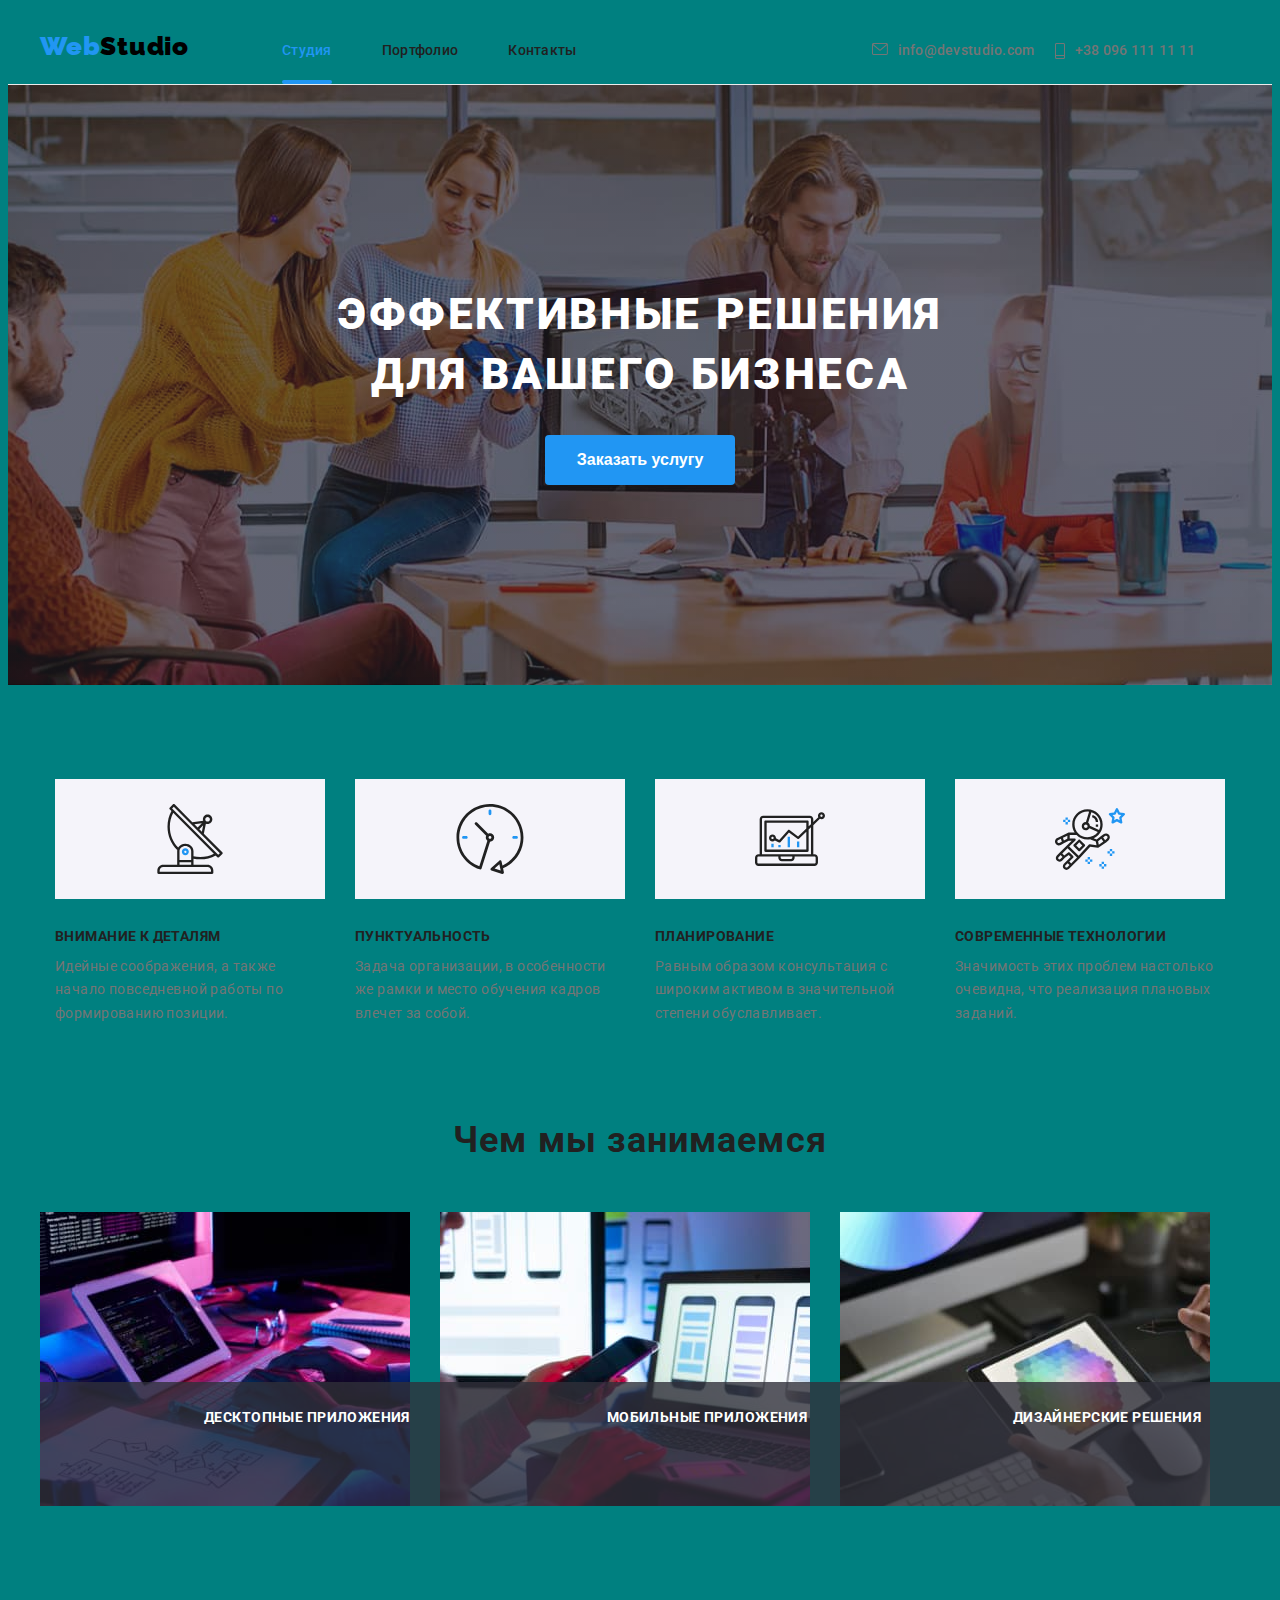
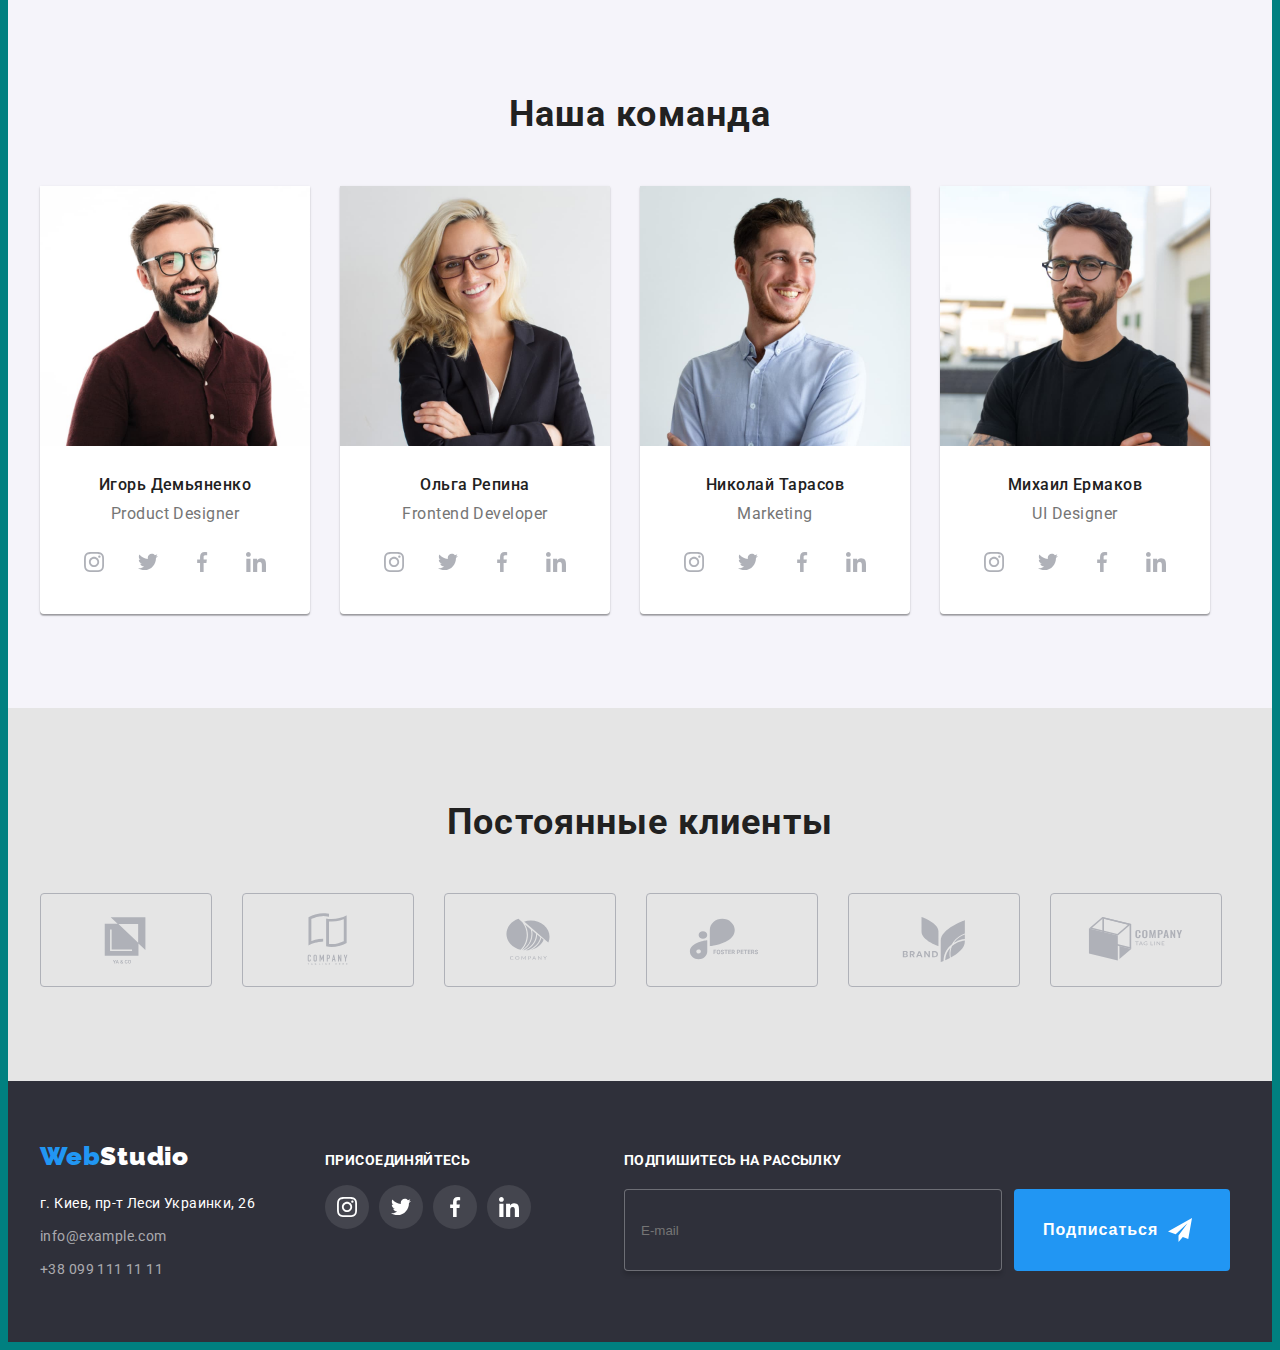
==== index.html @ fc728769 "start of hw 7" ====
<!DOCTYPE html>
<html lang="ru">
<head>
   <meta charset="UTF-8">
   <meta http-equiv="X-UA-Compatible" content="IE=edge">
   <meta name="viewport" content="width=device-width, initial-scale=1.0">
   <title>Home Work 6</title>
   <link rel="preconnect" href="https://fonts.googleapis.com">
   <link rel="preconnect" href="https://fonts.gstatic.com" crossorigin>
   <link href="https://fonts.googleapis.com/css2?family=Raleway:wght@700&family=Roboto:wght@400;500;700;900&display=swap" rel="stylesheet">
   <link rel="stylesheet" href="https://cdnjs.cloudflare.com/ajax/libs/modern-normalize/1.1.0/modern-normalize.min.css" integrity="sha512-wpPYUAdjBVSE4KJnH1VR1HeZfpl1ub8YT/NKx4PuQ5NmX2tKuGu6U/JRp5y+Y8XG2tV+wKQpNHVUX03MfMFn9Q==" crossorigin="anonymous" referrerpolicy="no-referrer" />
   <link rel="stylesheet" href="./css/style.css">
   <link rel="stylesheet" href="./css/main.min.css">
</head>  
<body>
   <header class="page-header">
      <div class="container page-header-container">
         <nav class="header__info-first">
            <a class="logo link" href="./index.html"><b style="color:#2196F3">Web<span style="color:#000000;">Studio</span></b></a>
            <ul class="header__site-nav">
               <li class="list header__site-nav-item"><a class="link studio current" href="./index.html">Студия</a></li>
               <li class="list header__site-nav-item"><a class="link portfolio" href="./portfolio.html">Портфолио</a></li>
               <li class="list header__site-nav-item"><a class="link contact" href="#contacts">Контакты</a></li>
            </ul>
         </nav>   
         <div class="header__contact">
            <a class="header__info-first link email grey" href="mailto:info@devstudio.com">
               <svg class="header__contact-icon" width="16" height="12">
               <use
                  href="./images/symbol-defs.svg#icon-envelope"
               ></use>
               </svg>info@devstudio.com</a>
            <a class="header__info-first link telephone grey" href="tel:+380961111111">
               <svg class="header__contact-icon" width="10" height="16">
                  <use
                     href="./images/symbol-defs.svg#icon-telephone"
                  ></use>
               </svg>+38 096 111 11 11</a>
         </div>
      </div>   
   </header>
   <main>
      <section class="header__hero overlay">
         <div class="container">
            <h1 class="header__hero-title">ЭФФЕКТИВНЫЕ РЕШЕНИЯ ДЛЯ ВАШЕГО БИЗНЕСА</h1>
            <button class="header__hero-btn" data-modal-open type="button">Заказать услугу</button>
         </div>   
      </section>   
      <section class="main__details-information section">
         <div class="container">
            <ul class="main__details">
               <li class="main__details-info list">
                  <div class="main__details-info-block">
                     <svg class="main__details-info-block-icon" width="70" height="70">
                        <use
                        href="./images/symbol-defs.svg#icon-antenna"
                        ></use>
                      </svg>
                  </div>
                  <h3 class="main__details-info-title">ВНИМАНИЕ К ДЕТАЛЯМ</h3>
                  <p class="grey text">
                     Идейные соображения, а также начало повседневной работы по формированию позиции.
                  </p>
               </li> 
               <li class="main__details-info list">
                  <div class="main__details-info-block">
                     <svg class="main__details-info-block-icon" width="70" height="70">
                        <use
                        href="./images/symbol-defs.svg#icon-clock"
                        ></use>
                      </svg>
                  </div>
                  <h3 class="main__details-info-title">ПУНКТУАЛЬНОСТЬ</h3>
                  <p class="grey text">
                     Задача организации, в особенности же рамки и место обучения кадров влечет за собой.
                  </p>
               </li>   
               <li class="main__details-info list note">
                  <div class="main__details-info-block">
                     <svg class="main__details-info-block-icon" width="70" height="70">
                        <use
                        href="./images/symbol-defs.svg#icon-diagram"
                        ></use>
                      </svg>
                  </div>
                  <h3 class="main__details-info-title">ПЛАНИРОВАНИЕ</h3>
                  <p class="grey text">
                     Равным образом консультация с широким активом в значительной степени обуславливает.
                  </p>
               </li>   
               <li class="main__details-info list">
                  <div class="main__details-info-block">
                     <svg class="main__details-info-block-icon" width="70" height="70">
                        <use
                        href="./images/symbol-defs.svg#icon-astronaut"
                        ></use>
                      </svg>
                  </div>
                  <h3 class="main__details-info-title">СОВРЕМЕННЫЕ ТЕХНОЛОГИИ</h3>
                  <p class="grey text">
                     Значимость этих проблем настолько очевидна, что реализация плановых заданий.
                  </p>
               </li> 
            </ul> 
         </div>
      </section>     
      <section class="main__information-photo section">
         <div class="container">
            <h2 class="work title">Чем мы занимаемся</h2>
            <ul class="main__information-photo-img">
               <li class="list">
                   <div class="main__information-photo-img-box">
                        <img src="./images/box-1.jpg" alt="руки и компьютер" width="370">
                        <p class="main__information-photo-img-text">
                            Десктопные приложения
                        </p>
                   </div>
                </li>     
               <li class="list"> <div class="main__information-photo-img-box">
                <img src="./images/box-2.jpg" alt="руки и компьютер" width="370">
                <p class="main__information-photo-img-text">
                    Мобильные приложения
                </p>
           </div></li>  
               <li class="list"> <div class="main__information-photo-img-box">
                <img src="./images/box-3.jpg" alt="руки и компьютер" width="370">
                <p class="main__information-photo-img-text">
                    Дизайнерские решения
                </p>
           </div></li> 
            </ul>
         </div>   
      </section>
      <section class="main__information-teachers section">
         <div class="container">
            <h2 class="work">Наша команда</h2>
            <ul class="main__information-teachers-photo">
               <li class="list block">
                  <img src="./images/img-3.jpg" alt="человек в очках улыбается" width="270" >
                  <div class="workers-names-type">
                     <h3 class="workers title">Игорь Демьяненко</h3>
                     <p class="grey workers" lang="en">Product Designer</p>              
                     <ul class="teachers-socials-list list">
                        <li class="teachers-socials-item">
                            <a
                                href=""
                                class="teachers-socials-link link"
                            >
                                <svg class="teachers-socials-icon" width="20" height="20">
                                    <use
                                        href="./images/symbol-defs.svg#icon-instagram-2"></use>
                                </svg>
                            </a>
                        </li>
                        <li class="teachers-socials-item">
                            <a
                                href=""
                                class="teachers-socials-link link"
                            >
                                <svg class="teachers-socials-icon" width="20" height="20">
                                    <use
                                    href="./images/symbol-defs.svg#icon-twitter"
                                    ></use>
                                </svg>
                            </a>
                        </li>
                        <li class="teachers-socials-item">
                            <a
                                href=""
                                class="teachers-socials-link link"
                            >
                                <svg class="teachers-socials-icon" width="20" height="20">
                                    <use
                                    href="./images/symbol-defs.svg#icon-facebook"
                                    ></use>
                                </svg>
                            </a>
                        </li>
                        <li class="teachers-socials-item">
                            <a
                                href=""
                                class="teachers-socials-link link"
                            >
                                <svg class="teachers-socials-icon" width="20" height="20">
                                    <use
                                    href="./images/symbol-defs.svg#icon-linkedin"
                                    ></use>
                                </svg>
                            </a>
                        </li>
                    </ul>
                  </div>
               </li>
               <li class="list block"> 
                  <img src="./images/img-2.jpg" alt="женщина в очках" width="270" >
                  <div class="workers-names-type">
                     <h3 class="workers title">Ольга Репина</h3>
                     <p class="grey workers" lang="en">Frontend Developer</p>
                     <ul class="teachers-socials-list list">
                        <li class="teachers-socials-item">
                            <a
                                href=""
                                class="teachers-socials-link link"
                            >
                                <svg class="teachers-socials-icon" width="20" height="20">
                                    <use
                                        href="./images/symbol-defs.svg#icon-instagram-2"></use>
                                </svg>
                            </a>
                        </li>
                        <li class="teachers-socials-item">
                            <a
                                href=""
                                class="teachers-socials-link link"
                            >
                                <svg class="teachers-socials-icon" width="20" height="20">
                                    <use
                                    href="./images/symbol-defs.svg#icon-twitter"
                                    ></use>
                                </svg>
                            </a>
                        </li>
                        <li class="teachers-socials-item">
                            <a
                                href=""
                                class="teachers-socials-link link"
                            >
                                <svg class="teachers-socials-icon" width="20" height="20">
                                    <use
                                    href="./images/symbol-defs.svg#icon-facebook"
                                    ></use>
                                </svg>
                            </a>
                        </li>
                        <li class="teachers-socials-item">
                            <a
                                href=""
                                class="teachers-socials-link link"
                            >
                                <svg class="teachers-socials-icon" width="20" height="20">
                                    <use
                                    href="./images/symbol-defs.svg#icon-linkedin"
                                    ></use>
                                </svg>
                            </a>
                        </li>
                    </ul>
                  </div>
               </li>
               <li class="list block">
                  <img src="./images/img-1.jpg" alt="человек  улыбается" width="270">
                  <div class="workers-names-type">
                     <h3 class="workers title">Николай Тарасов</h3>
                     <p class="grey workers" lang="en">Marketing</p>
                     <ul class="teachers-socials-list list">
                        <li class="teachers-socials-item">
                            <a
                                href=""
                                class="teachers-socials-link link"
                            >
                                <svg class="teachers-socials-icon" width="20" height="20">
                                    <use
                                        href="./images/symbol-defs.svg#icon-instagram-2"></use>
                                </svg>
                            </a>
                        </li>
                        <li class="teachers-socials-item">
                            <a
                                href=""
                                class="teachers-socials-link link"
                            >
                                <svg class="teachers-socials-icon" width="20" height="20">
                                    <use
                                    href="./images/symbol-defs.svg#icon-twitter"
                                    ></use>
                                </svg>
                            </a>
                        </li>
                        <li class="teachers-socials-item">
                            <a
                                href=""
                                class="teachers-socials-link link"
                            >
                                <svg class="teachers-socials-icon" width="20" height="20">
                                    <use
                                    href="./images/symbol-defs.svg#icon-facebook"
                                    ></use>
                                </svg>
                            </a>
                        </li>
                        <li class="teachers-socials-item">
                            <a
                                href=""
                                class="teachers-socials-link link"
                            >
                                <svg class="teachers-socials-icon" width="20" height="20">
                                    <use
                                    href="./images/symbol-defs.svg#icon-linkedin"
                                    ></use>
                                </svg>
                            </a>
                        </li>
                    </ul>
                  </div>          
               </li>   
               <li class="list block">
                  <img src="./images/img.jpg" alt="человек в очках улыбается" width="270" >
                  <div class="workers-names-type">
                     <h3 class="workers title">Михаил Ермаков</h3>
                     <p class="grey workers" lang="en">UI Designer</p>
                     <ul class="teachers-socials-list list">
                        <li class="teachers-socials-item">
                            <a
                                href=""
                                class="teachers-socials-link link"
                            >
                                <svg class="teachers-socials-icon" width="20" height="20">
                                    <use
                                        href="./images/symbol-defs.svg#icon-instagram-2"></use>
                                </svg>
                            </a>
                        </li>
                        <li class="teachers-socials-item">
                            <a
                                href=""
                                class="teachers-socials-link link"
                            >
                                <svg class="teachers-socials-icon" width="20" height="20">
                                    <use
                                    href="./images/symbol-defs.svg#icon-twitter"
                                    ></use>
                                </svg>
                            </a>
                        </li>
                        <li class="teachers-socials-item">
                            <a
                                href=""
                                class="teachers-socials-link link"
                            >
                                <svg class="teachers-socials-icon" width="20" height="20">
                                    <use
                                    href="./images/symbol-defs.svg#icon-facebook"
                                    ></use>
                                </svg>
                            </a>
                        </li>
                        <li class="teachers-socials-item">
                            <a
                                href=""
                                class="teachers-socials-link link"
                            >
                                <svg class="teachers-socials-icon" width="20" height="20">
                                    <use
                                    href="./images/symbol-defs.svg#icon-linkedin"
                                    ></use>
                                </svg>
                            </a>
                        </li>
                    </ul>
                  </div>
               </li>  
            </ul>
         </div>    
      </section>
      <section class="main__information-clients section">
         <div class="container">
            <h2 class="work">Постоянные клиенты</h2>
            <ul class="clients-socials-list list">
               <li class="clients-socials-item">
                  <a
                      href=""
                      class="clients-socials-link link"
                  >
                      <svg class="clients-socials-icon" width="106" height="60">
                          <use
                          href="./images/symbol-defs.svg#icon-Logo1"
                          ></use>
                      </svg>
                  </a>
              </li>
               <li class="clients-socials-item">
                  <a
                      href=""
                      class="clients-socials-link link"
                  >
                      <svg class="clients-socials-icon" width="106" height="60">
                          <use
                          href="./images/symbol-defs.svg#icon-Logo2"
                          ></use>
                      </svg>
                  </a>
              </li>
               <li class="clients-socials-item">
                  <a
                      href=""
                      class="clients-socials-link link"
                  >
                      <svg class="clients-socials-icon" width="106" height="60">
                          <use
                          href="./images/symbol-defs.svg#icon-Logo3"
                          ></use>
                      </svg>
                  </a>
              </li>
               <li class="clients-socials-item">
                  <a
                      href=""
                      class="clients-socials-link link"
                  >
                      <svg class="clients-socials-icon" width="106" height="60">
                          <use
                          href="./images/symbol-defs.svg#icon-Logo4"
                          ></use>
                      </svg>
                  </a>
              </li>
               <li class="clients-socials-item">
                  <a
                      href=""
                      class="clients-socials-link link"
                  >
                      <svg class="clients-socials-icon" width="106" height="60">
                          <use
                          href="./images/symbol-defs.svg#icon-Logo5"
                          ></use>
                      </svg>
                  </a>
              </li>
              <li class="clients-socials-item">
                  <a
                      href=""
                      class="clients-socials-link link"
                  >
                      <svg class="clients-socials-icon" width="106" height="60">
                          <use
                          href="./images/symbol-defs.svg#icon-Logo6"
                          ></use>
                      </svg>
                  </a>
              </li>
           </ul>
            
         </div>    
      </section>
   </main>
   <footer class="footer" id="contacts">
        <div class="container container-footer">
            <div class="footer-contact">
                <a class="logo-footer link" href="./index.html"><b style="color:#2196F3">Web<span style="color:#ffffff;">Studio</span></b></a>
                <address class="address white">г. Киев, пр-т Леси Украинки, 26</address>
                <a class="link footer__contact-color email-footer" href="mailto:info@example.com">info@example.com</a>
                <a class="link footer__contact-color tel-footer" href="tel:+380991111111">+38 099 111 11 11</a>
            </div>
            <section class="footer-social">
                <h3 class="footer-social-title white ">присоединяйтесь</h3>
                <ul class="footer-socials-list list">
                <li class="footer-socials-item">
                        <a
                            href=""
                            class="footer-socials-link link"
                        >
                            <svg class="footer-socials-icon" width="20" height="20">
                            <use
                                    href="./images/symbol-defs.svg#icon-instagram-2"></use>
                            </svg>
                        </a>
                </li>
                <li class="footer-socials-item">
                        <a
                            href=""
                            class="footer-socials-link link"
                        >
                            <svg class="teachers-socials-icon" width="20" height="20">
                            <use
                            href="./images/symbol-defs.svg#icon-twitter"
                            ></use>
                            </svg>
                        </a>
                </li>
                <li class="footer-socials-item">
                        <a
                            href=""
                            class="footer-socials-link link"
                        >
                            <svg class="footer-socials-icon" width="20" height="20">
                            <use
                            href="./images/symbol-defs.svg#icon-facebook"
                            ></use>
                            </svg>
                        </a>
                </li>
                <li class="footer-socials-item">
                        <a
                            href=""
                            class="footer-socials-link link"
                        >
                            <svg class="footer-socials-icon" width="20" height="20">
                            <use
                            href="./images/symbol-defs.svg#icon-linkedin"
                            ></use>
                            </svg>
                        </a>
                </li>
                </ul>
            </section>
            <section class="footer-email-client">
                <h3 class="footer-email-title white ">Подпишитесь на рассылку</h3>
                <div class="confirmation-email">
                    <span class="input-wrap">
                        <input
                            type="email"
                            name="email-confirmation"
                            id="email-confirmation"
                            class="footer-input"
                            placeholder="E-mail"/> 
                    </span>        
                    <button class="footer__btn-email" type="submit">Подписаться
                        <span>
                            <svg class="input-icon-email" width="24" height="24">
                                <use href="./images/symbol-defs.svg#icon-icon-send"></use>
                            </svg> 
                        </span>
                    </button>    
                </div>
            </section>
        </div>   
   </footer>
   <div class="backdrop is-hidden" data-modal>
       <div class="modal">
           <button type="button" class="modal-btn" data-modal-close>
                <svg class="clients-socials-icon" width="18" height="18">
                    <use
                    href="./images/symbol-defs.svg#icon-close-black"
                    ></use>
                </svg>
           </button>
           <p class="modal-title">Оставьте свои данные, мы вам перезвоним</p>
           <form action="#">
               <div class="modal-contact-form">
                    <label class="modal-label" for="name"
                       >Имя</label>
                    <span class="input-wrap">
                        <input
                            type="text"
                            name="name"
                            id="name"
                            class="modal-input"/>
                        <svg class="modal-input-icon" width="18" height="18">
                            <use href="./images/symbol-defs.svg#icon-person"></use>
                        </svg>
                    </span>
               </div>
               <div class="modal-contact-form">
                <label class="modal-label" for="tel"
                    >Телефон</label>
                    <span class="input-wrap">
                        <input
                            type="tel"
                            name="tel"
                            id="tel"
                            class="modal-input"/>
                        <svg class="modal-input-icon" width="18" height="18">
                            <use href="./images/symbol-defs.svg#icon-phone"></use>
                        </svg>
                    </span>
                </div>
               <div class="modal-contact-form">
                   <label class="modal-label" for="email"
                       >Почта</label>
                    <span class="input-wrap">
                        <input
                            type="email"
                            name="email"
                            id="email"
                            class="modal-input"/>
                        <svg class="modal-input-icon" width="18" height="18">
                            <use href="./images/symbol-defs.svg#icon-email"></use>
                        </svg>
                    </span>    
               </div>
               <div class="modal-contact-form">
                   <label class="modal-label" for="сomment"
                       >Комментарий</label>
                   <textarea
                       name="comment"
                       id="comment"
                       class="modal-text"
                       placeholder="Введите текст"
                   ></textarea>
               </div>
               <div class="modal-contact-form">
                   <input type="checkbox" class="input-check vissually-hidden" id="input-check" value="yes" name="policy">
                   <label for="input-check" class="check-text ">
                       <span>
                            <svg class="input-icon-check" width="11" height="8">
                                <use href="./images/symbol-defs.svg#icon-check"></use>
                            </svg> 
                        </span>
                   Соглашаюсь с рассылкой и принимаю<a href="" class="check-link">Условия договора</a></label>
               </div>
               <button class="form__btn-contact" type="submit">Отправить</button>
           </form>
       </div>
   </div>
   <script src="js/modal.js"></script>
</body>
</html>
---- css/style.css ----
:root {
  --primary-text-color: #212121;
  --special-color: #2196f3;
  --color-contact: #757575;
  --color-light: #ffffff;
  --color-of-details: #ececec;
  --color-background: #f5f4fa;
  --color-image: #2f303a;
  --color-footer-contact: rgba(255, 255, 255, 0.6);
  --color-border: #eeeeee;
  --color-footer-social: #44454e;
  --color-teachers-social: #afb1b8;
  --color-details-info: #e5e5e5;
}
body {
  font-family: 'Roboto', sans-serif;
  color: var(--primary-text-color);
}
p,
h1,
h2,
h3,
h4,
h5,
h6 {
  margin: 0;
}
img {
  display: block;
}
ul {
  list-style-type: none;
  margin: 0;
  padding: 0;
}
.link {
  text-decoration: none;
  transition: color 250ms cubic-bezier(0.4, 0, 0.2, 1),
    background-color 250ms cubic-bezier(0.4, 0, 0.2, 1);
}
.vissually-hidden {
  position: absolute;
  white-space: nowrap;
  width: 1px;
  height: 1px;
  overflow: hidden;
  border: 0;
  padding: 0;
  clip: rect(0 0 0 0);
  clip-path: inset(50%);
  margin: -1px;
}
.container {
  width: 1200px;
  padding-left: 15px;
  padding-right: 15px;
  margin-left: auto;
  margin-right: auto;
}
.grey {
  color: var(--color-contact);
}
.white {
  color: var(--color-light);
}
/* ------------------HEADER----------------------- */
.page-header {
  display: flex;
  justify-content: space-evenly;
  border-bottom: solid 1px var(--color-of-details);
  padding-top: 24px;
}
.page-header-container {
  display: flex;
  align-items: baseline;
}
.header__site-nav {
  display: flex;
  align-items: center;
}
.header__contact {
  display: flex;
  align-items: center;
}
.header__site-nav .list:first-child {
  margin-left: 93px;
}
.header__site-nav .list:not(:last-child) {
  margin-right: 50px;
}
.header__site-nav {
  margin-right: 295px;
}
.logo {
  font-size: 26px;
  font-family: 'Raleway', sans-serif;
  letter-spacing: 0.03em;
  font-weight: 700;
  line-height: 1.15;
}
.studio,
.portfolio,
.contact {
  color: var(--primary-text-color);
  font-weight: 500;
  font-size: 14px;
  line-height: 1.14;
  letter-spacing: 0.02em;
}
.current {
  color: var(--special-color);
}
.header__site-nav-item {
  position: relative;
  padding-bottom: 25px;
}
.header__site-nav .current::after {
  color: var(--special-color);
  content: '';
  height: 4px;
  width: 100%;
  background-color: var(--special-color);
  border-radius: 2px;
  display: block;
  position: absolute;
  bottom: 0;
}
.header__site-nav .link {
  padding-bottom: 25px;
}
.header__site-nav .link:hover,
.header__site-nav .link:focus {
  color: var(--special-color);
}
.header__contact .link:hover,
.header__contact .link:focus {
  color: var(--special-color);
}
.header__info-first {
  display: flex;
  align-items: baseline;
}
.header__info-first.telephone {
  display: flex;
  align-items: flex-start;
}

.header__contact-icon {
  fill: currentColor;
  margin-right: 10px;
}
.email,
.telephone {
  font-weight: 500;
  font-size: 14px;
  line-height: 1.14;
  letter-spacing: 0.02em;
}
.email {
  margin-right: 20px;
}

/* ------------------HERO----------------------- */
.header__hero {
  background-color: var(--color-image);
  letter-spacing: 0.06em;
  text-align: center;
  padding-top: 200px;
  padding-bottom: 200px;
}
.overlay {
  background-image: linear-gradient(rgba(47, 48, 58, 0.4), rgba(47, 48, 58, 0.4)),
    url('../images/img-hero.jpg');
  background-repeat: no-repeat;
  background-position: center;
  background-size: cover;
  margin: 0 auto;
  max-width: 1600px;
}
.header__hero-title {
  color: var(--color-light);
  font-size: 44px;
  font-weight: 900;
  line-height: 1.36;
  letter-spacing: 0.06em;
  max-width: 696px;
  margin-bottom: 30px;
  margin-right: auto;
  margin-left: auto;
}
.header__hero-btn {
  padding: 10px 32px;
  background-color: var(--special-color);
  border-radius: 4px;
  font-size: 16px;
  font-weight: 700;
  line-height: 1.87;
  cursor: pointer;
  color: var(--color-light);
  border: none;
  transition: box-shadow 250ms cubic-bezier(0.4, 0, 0.2, 1);
}
.header__hero-btn:hover {
  box-shadow: 0px 4px 4px rgba(0, 0, 0, 0.15);
}

/* ------------------INFO----------------------- */
.main__details-information.section {
  padding-top: 94px;
  padding-bottom: 47px;
}
.main__details {
  display: flex;
  justify-content: center;
}

.main__details-info:not(:last-child) {
  margin-right: 30px;
}
.main__details-info-block {
  display: flex;
  justify-content: center;
  align-items: center;
  margin-bottom: 30px;
  background-color: var(--color-background);
  width: 270px;
  height: 120px;
}

.main__details-info-title {
  font-weight: 700;
  font-size: 14px;
  line-height: 1.14;
  letter-spacing: 0.03em;
}
.grey.text {
  font-family: Roboto;
  font-size: 14px;
  line-height: 1.71;
  letter-spacing: 0.03em;
  margin-top: 10px;
  display: block;
  width: 270px;
}
.work {
  font-family: Roboto;
  font-weight: 700;
  font-size: 36px;
  line-height: 1.16;
  text-align: center;
  letter-spacing: 0.03em;
  margin-bottom: 50px;
}
/* ------------------TEACHERS----------------------- */
.workers {
  font-weight: 500;
  font-size: 16px;
  line-height: 1.18;
  text-align: center;
  letter-spacing: 0.03em;
}
.workers-names-type {
  padding-top: 30px;
  padding-bottom: 30px;
}
.grey.workers {
  text-align: center;
  font-weight: 400;
  margin-top: 10px;
}
.main__information-photo.section {
  padding-top: 47px;
  padding-bottom: 94px;
}
.main__information-photo-img {
  display: flex;
}
.main__information-photo-img-box {
  position: relative;
}
.main__information-photo-img-text {
  position: absolute;
  bottom: 0;
  left: 0;
  color: var(--color-light);
  background-color: rgba(47, 48, 58, 0.8);
  width: 100%;
  height: 70px;
  font-weight: 700;
  font-size: 14px;
  line-height: calc(16 / 14);
  text-align: center;
  letter-spacing: 0.03em;
  padding: 27px 82px;
  text-transform: uppercase;
}

.main__information-photo-img .list:not(:last-child) {
  margin-right: 30px;
}
.main__information-teachers {
  background-color: var(--color-background);
}
.main__information-teachers.section {
  padding-top: 94px;
  padding-bottom: 94px;
}
.main__information-teachers-photo {
  display: flex;
}
.main__information-teachers-photo .list:not(:last-child) {
  margin-right: 30px;
}
.teachers-socials-list {
  display: flex;
  justify-content: center;
  margin-top: 16px;
}

.teachers-socials-item {
  width: 44px;
  height: 44px;
  margin-right: 10px;
}

.teachers-socials-item:last-child {
  margin-right: 0;
}

.teachers-socials-link {
  width: 100%;
  height: 100%;
  border-radius: 50%;
  display: flex;
  align-items: center;
  justify-content: center;
  color: var(--color-teachers-social);
  transition: background-color 250ms cubic-bezier(0.4, 0, 0.2, 1),
    color 250ms cubic-bezier(0.4, 0, 0.2, 1);
}
.teachers-socials-icon {
  fill: currentColor;
}
.teachers-socials-link:hover,
.teachers-socials-link:focus {
  background-color: var(--special-color);
  color: var(--color-light);
}
.block {
  background-color: var(--color-light);
  box-shadow: 0px 1px 3px rgba(0, 0, 0, 0.12), 0px 1px 1px rgba(0, 0, 0, 0.14),
    0px 2px 1px rgba(0, 0, 0, 0.2);
  border-radius: 0px 0px 4px 4px;
}

/* ------------------CLIENTS----------------------- */
.main__information-clients.section {
  padding-top: 94px;
  padding-bottom: 94px;
  background-color: var(--color-details-info);
}
.main__information-clients.work {
  margin-bottom: 50px;
}
.clients-socials-list {
  display: flex;
}
.clients-socials-item {
  margin-right: 30px;
}
.clients-socials-item:last-child {
  margin-right: 0;
}
.clients-socials-link {
  display: flex;
  justify-content: center;
  align-items: center;
  width: 170px;
  height: 92px;
  border: solid 1px var(--color-teachers-social);
  border-radius: 4px;
  fill: var(--color-teachers-social);
  transition: fill 250ms cubic-bezier(0.4, 0, 0.2, 1), border 250ms cubic-bezier(0.4, 0, 0.2, 1);
}
.clients-socials-link:hover,
.clients-socials-link:focus {
  fill: var(--special-color);
  border: solid 1px var(--special-color);
}

/* ------------------PORTFOLIO----------------------- */
.main__portfolio {
  padding-top: 100px;
  padding-bottom: 94px;
}
.container-portfolio {
  display: flex;
  flex-direction: column;
}
.main__portfolio-nav {
  display: flex;
  justify-content: center;
  margin-bottom: 50px;
}
.main__portfolio-nav .main__portfolio-nav-item:not(:last-child) {
  margin-right: 8px;
}
.btn__nav {
  background: var(--color-background);
  border-radius: 4px;
  border: none;
  font-weight: 500;
  font-size: 16px;
  line-height: 1.62;
  letter-spacing: 0.03em;
  cursor: pointer;
  padding: 6px 22px;
  transition: background-color 250ms cubic-bezier(0.4, 0, 0.2, 1),
    color 250ms cubic-bezier(0.4, 0, 0.2, 1), border 250ms cubic-bezier(0.4, 0, 0.2, 1),
    box-shadow 250ms cubic-bezier(0.4, 0, 0.2, 1);
}
.btn__nav:hover,
.btn__nav:focus {
  background-color: var(--special-color);
  border: none;
  color: var(--color-light);
  box-shadow: 0px 3px 1px rgba(0, 0, 0, 0.1), 0px 1px 2px rgba(0, 0, 0, 0.08),
    0px 2px 2px rgba(0, 0, 0, 0.12);
}
.main__information-project-details {
  display: flex;
  flex-wrap: wrap;
  margin-bottom: -30px;
  margin-right: -30px;
}

.main__information-project-item {
  width: calc(100% / 3 -30px);
  margin-bottom: 30px;
  margin-right: 30px;
  background: var(--color-light);
  transition: box-shadow 250ms cubic-bezier(0.4, 0, 0.2, 1);
}

.main__information-project-item-card {
  position: relative;
  overflow: hidden;
}
.main__information-project-item-text {
  font-style: regular;
  font-size: 18px;
  line-height: calc(28 / 18);
  letter-spacing: 0.03em;
  color: var(--color-light);
  width: 370px;
  position: absolute;
  top: 0;
  left: 0;
  padding: 63px 24px;
  background-color: rgba(33, 150, 243, 0.9);
  transform: translateY(100%);
  transition: transform 250ms cubic-bezier(0.4, 0, 0.2, 1);
}
.main__information-project-item:hover .main__information-project-item-text {
  transform: translateY(0%);
}
.main__information-project-item:hover {
  box-shadow: 0px 3px 1px rgba(0, 0, 0, 0.1), 0px 1px 2px rgba(0, 0, 0, 0.08),
    0px 2px 2px rgba(0, 0, 0, 0.12);
}
.main__information-project-item-border {
  border-left: 1px solid var(--color-border);
  border-right: 1px solid var(--color-border);
  border-bottom: 1px solid var(--color-border);
  padding: 20px 24px;
}
.main__information-project-item-title {
  font-weight: 700;
  font-size: 18px;
  line-height: 2;
  letter-spacing: 0.06em;
  color: var(--primary-text-color);
}
.detail {
  font-size: 16px;
  line-height: 1.87;
  letter-spacing: 0.03em;
  margin-top: 4px;
}
/* ------------------FOOTER----------------------- */
.footer {
  background-color: var(--color-image);
  padding-top: 60px;
  padding-bottom: 60px;
}
.container-footer {
  display: flex;
  align-items: baseline;
}
.logo-footer {
  font-family: Raleway;
  font-weight: 700;
  font-size: 26px;
  line-height: 1.19;
  letter-spacing: 0.03em;
  display: block;
}
.address {
  font-size: 14px;
  font-weight: 400;
  font-style: normal;
  line-height: 1.71;
  letter-spacing: 0.03em;
  margin-top: 20px;
}
.footer__contact-color {
  color: var(--color-footer-contact);
  font-size: 14px;
  line-height: 1.71;
  letter-spacing: 0.03em;
  display: block;
}
.email-footer {
  margin-top: 9px;
  margin-bottom: 9px;
}
.footer-contact {
  margin-right: 70px;
}

.footer-social-title {
  font-weight: 700;
  font-size: 14px;
  line-height: 1.14;
  letter-spacing: 0.03em;
  text-transform: uppercase;
}
.footer-socials-list {
  display: flex;
  justify-content: center;
  margin-top: 16px;
}

.footer-socials-item {
  width: 44px;
  height: 44px;
  margin-right: 10px;
}

.footer-socials-item:last-child {
  margin-right: 0;
}

.footer-socials-link {
  width: 100%;
  height: 100%;
  border-radius: 50%;
  background-color: var(--color-footer-social);
  display: flex;
  align-items: center;
  justify-content: center;
  color: #ffffff;
}

.footer-socials-icon {
  width: 20px;
  height: 20px;
  fill: currentColor;
}

.footer-socials-link:hover,
.footer-socials-link:focus {
  background-color: var(--special-color);
}
.footer-email-title {
  font-weight: 700;
  font-size: 14px;
  line-height: 1.14;
  letter-spacing: 0.03em;
  text-transform: uppercase;
  margin-bottom: 20px;
}
.footer-email-client {
  margin-left: 93px;
}
.confirmation-email {
  display: flex;
}
.footer-input {
  width: 358px;
  height: 50px;
  background-color: var(--color-image);
  border: 1px solid rgba(255, 255, 255, 0.3);
  border-radius: 4px;
  box-shadow: 0px 4px 4px rgba(0, 0, 0, 0.15);
  color: var(--color-contact);
  padding-left: 16px;
  padding-top: 15px;
  padding-bottom: 15px;
  margin-right: 12px;
}
.footer__btn-email {
  color: var(--color-light);
  background-color: var(--special-color);
  border-radius: 4px;
  border: none;
  padding: 10px 62px 10px 29px;
  font-weight: 700;
  font-size: 16px;
  line-height: 1.87;
  letter-spacing: 0.06em;
  position: relative;
}
.footer__btn-email span {
  margin-left: 10px;
}

.input-icon-email {
  position: absolute;
  fill: var(--color-light);
  top: 50%;
  transform: translateY(-50%);
}

/* ------------------MODAL----------------------- */

.backdrop {
  position: fixed;
  width: 100vw;
  height: 100vh;
  background-color: rgba(0, 0, 0, 0.2);
  top: 0;
}
.modal {
  position: absolute;
  min-width: 528px;
  min-height: 581px;
  background-color: var(--color-light);
  box-shadow: 0px 2px 1px rgba(0, 0, 0, 0.2), 1px 0px 1px rgba(0, 0, 0, 0.14),
    3px 0px 1px rgba(0, 0, 0, 0.12);
  border-radius: 4px;
  top: 50%;
  left: 50%;
  transform: translate(-50%, -50%);
  padding: 40px;
  text-align: center;
}
.is-hidden {
  visibility: hidden;
  opacity: 0;
  pointer-events: none;
}
.modal-btn {
  display: flex;
  align-items: center;
  background-color: var(--color-light);
  border-color: rgba(0, 0, 0, 0.1);
  border-radius: 50px;
  width: 30px;
  height: 30px;
  position: absolute;
  right: 8px;
  top: 8px;
  padding: 6px;
  transition: fill 250ms cubic-bezier(0.4, 0, 0.2, 1);
}

.modal-btn:hover {
  fill: var(--special-color);
}

.modal-title {
  font-weight: 700;
  font-size: 20px;
  line-height: 1.15;
  letter-spacing: 0.03em;
  text-align: center;
  color: var(--primary-text-color);
  margin-bottom: 12px;
}

.modal-label {
  display: block;
  margin-bottom: 4px;
  font-size: 12px;
  line-height: 1.2;
  font-weight: 400;
  letter-spacing: 0.01em;
  color: var(--color-contact);
  text-align: start;
}

.modal-input {
  width: 100%;
  height: 40px;
  background-color: transparent;
  border: 1px solid rgba(33, 33, 33, 0.2);
  border-radius: 4px;
  padding-left: 42px;
  outline: none;
  margin-bottom: 10px;
  transition: border-color 250ms cubic-bezier(0.4, 0, 0.2, 1);
}
.modal-input:focus {
  border-color: var(--special-color);
}

.modal-input:focus + .modal-input-icon {
  fill: var(--special-color);
}

.modal-text {
  width: 100%;
  height: 120px;
  background-color: transparent;
  border: 1px solid rgba(33, 33, 33, 0.2);
  border-radius: 5px;
  resize: none;
  padding: 12px 16px;
  margin-bottom: 20px;
}

.input-wrap {
  display: block;
  position: relative;
}

.modal-input-icon {
  position: absolute;
  top: 20%;
  left: 15px;
  transition: fill 250ms cubic-bezier(0.4, 0, 0.2, 1);
}

.check-text {
  font-size: 14px;
  line-height: 1.2;
  color: var(--color-contact);
  display: flex;
  position: relative;
}

.check-link {
  color: var(--special-color);
  margin-left: 5px;
}

.check-text span {
  width: 16px;
  height: 15px;
  border: 2px solid var(--primary-text-color);
  border-radius: 2px;
  margin-right: 9px;
  display: flex;
  align-items: center;
  justify-content: center;
  transition: background-color 250ms cubic-bezier(0.4, 0, 0.2, 1),
    border 250ms cubic-bezier(0.4, 0, 0.2, 1);
}

.input-icon-check {
  fill: var(--color-light);
}
.input-check:checked + .check-text span {
  background-color: var(--special-color);
  border: none;
}

.form__btn-contact {
  color: var(--color-light);
  font-size: 16px;
  line-height: 1.87;
  font-weight: 400;
  letter-spacing: 0.06em;
  padding: 10px 55px;
  border: none;
  border-radius: 4px;
  background-color: var(--special-color);
  box-shadow: 0px 4px 4px rgba(0, 0, 0, 0.15);
  margin-top: 30px;
}
---- css/main.min.css ----
body{background-color:teal}
/*# sourceMappingURL=main.min.css.map */
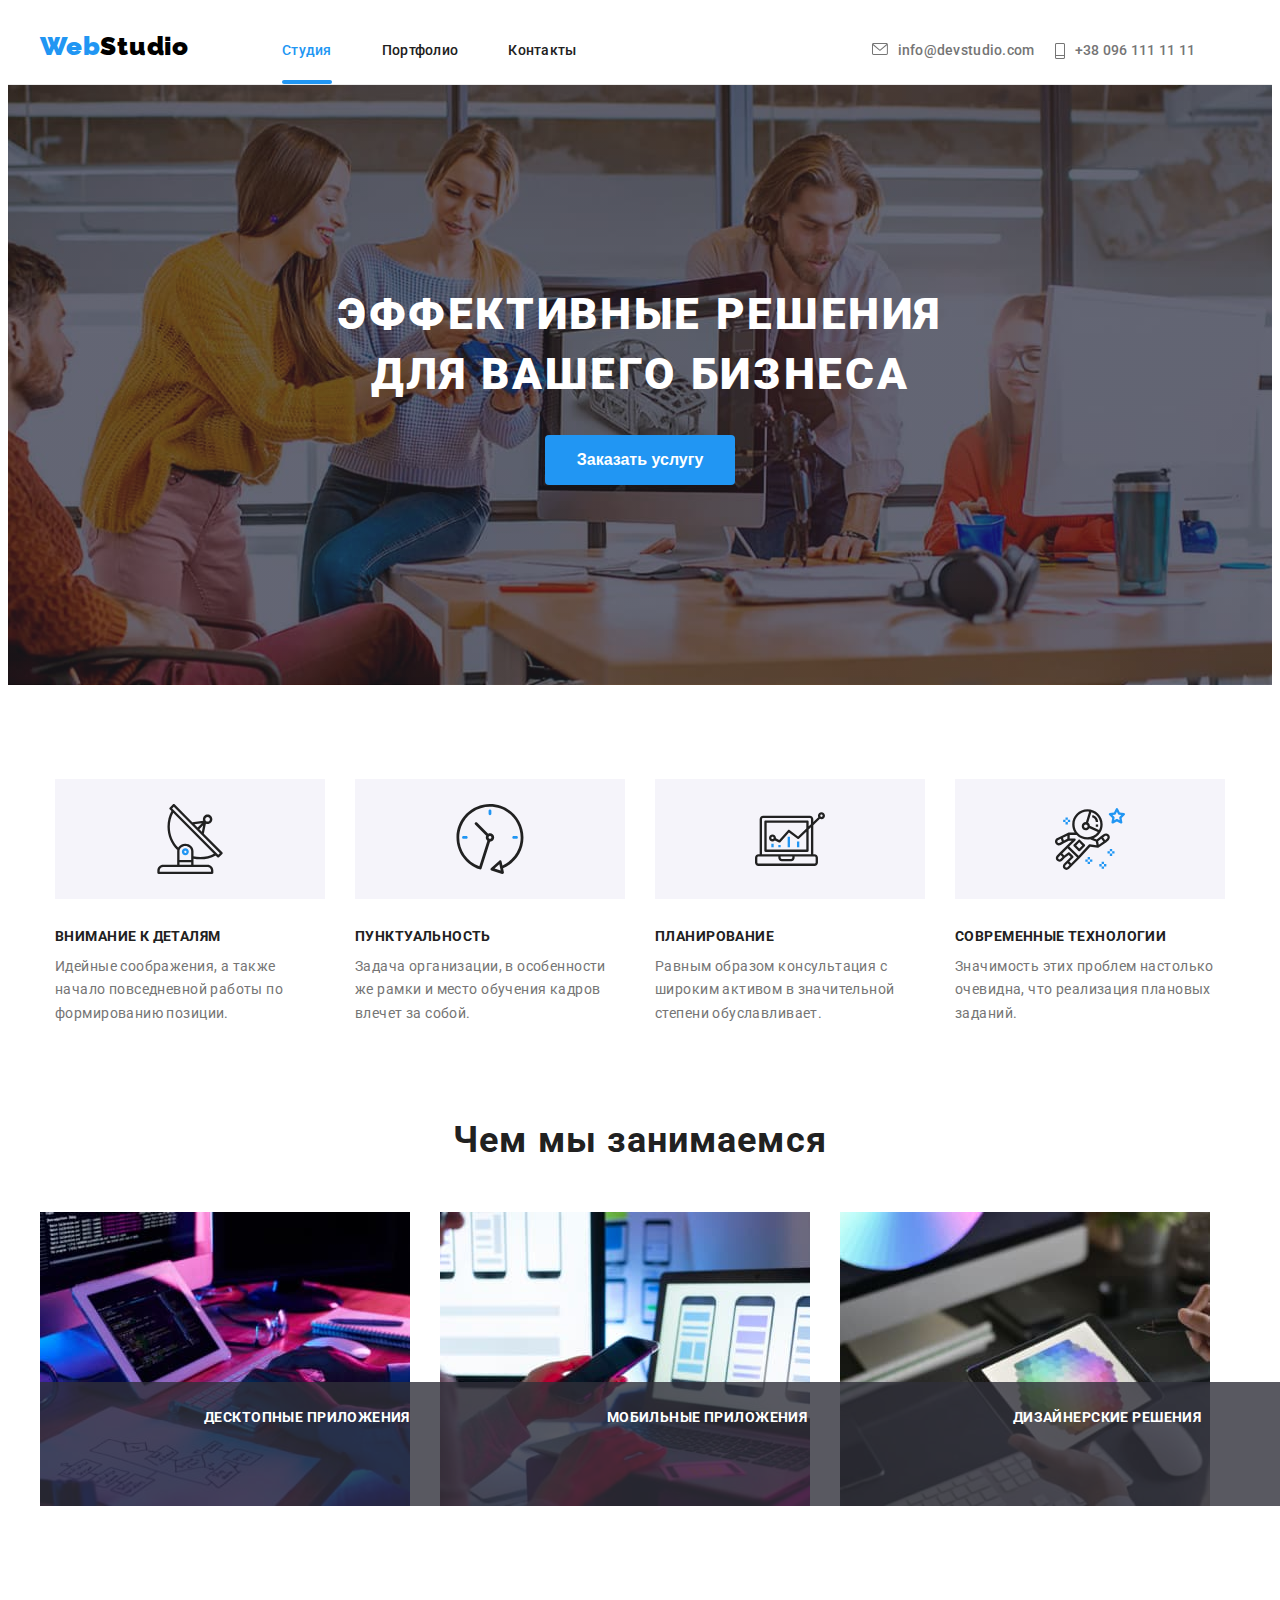
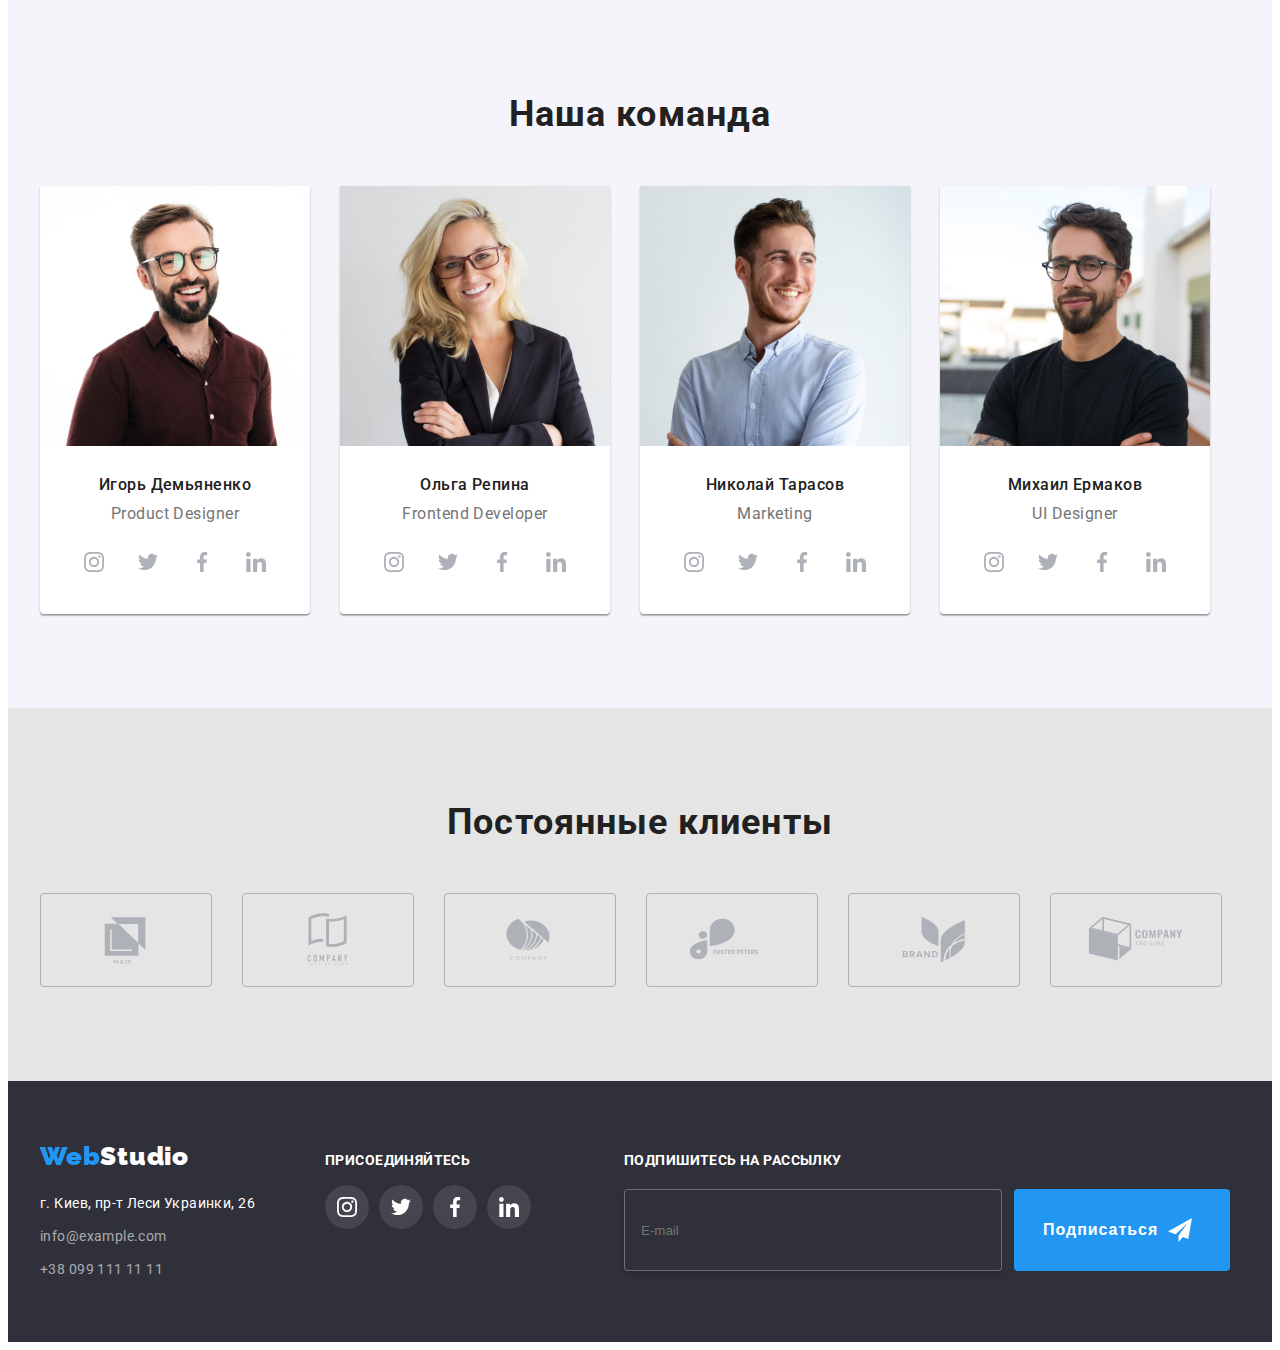
==== commit 54a0c13e: "hw 7 scss finished" ====
--- a/index.html
+++ b/index.html
@@ -9,7 +9,6 @@
    <link rel="preconnect" href="https://fonts.gstatic.com" crossorigin>
    <link href="https://fonts.googleapis.com/css2?family=Raleway:wght@700&family=Roboto:wght@400;500;700;900&display=swap" rel="stylesheet">
    <link rel="stylesheet" href="https://cdnjs.cloudflare.com/ajax/libs/modern-normalize/1.1.0/modern-normalize.min.css" integrity="sha512-wpPYUAdjBVSE4KJnH1VR1HeZfpl1ub8YT/NKx4PuQ5NmX2tKuGu6U/JRp5y+Y8XG2tV+wKQpNHVUX03MfMFn9Q==" crossorigin="anonymous" referrerpolicy="no-referrer" />
-   <link rel="stylesheet" href="./css/style.css">
    <link rel="stylesheet" href="./css/main.min.css">
 </head>  
 <body>
--- a/css/main.min.css
+++ b/css/main.min.css
@@ -1,2 +1,2 @@
-body{background-color:teal}
+:root{--primary-text-color: #212121;--special-color: #2196f3;--color-contact: #757575;--color-light: #ffffff;--color-of-details: #ececec;--color-background: #f5f4fa;--color-image: #2f303a;--color-footer-contact: rgba(255, 255, 255, 0.6);--color-border: #eeeeee;--color-footer-social: #44454e;--color-teachers-social: #afb1b8;--color-details-info: #e5e5e5}body{font-family:'Roboto', sans-serif;color:var(--primary-text-color)}.link{text-decoration:none;transition:color 250ms cubic-bezier(0.4, 0, 0.2, 1),background-color 250ms cubic-bezier(0.4, 0, 0.2, 1)}.vissually-hidden{position:absolute;white-space:nowrap;width:1px;height:1px;overflow:hidden;border:0;padding:0;clip:rect(0 0 0 0);clip-path:inset(50%);margin:-1px}.grey{color:var(--color-contact)}.white{color:var(--color-light)}p,h1,h2,h3,h4,h5,h6{margin:0}img{display:block;max-width:100%;height:auto}ul{list-style-type:none;margin:0;padding:0}.container{width:1200px;padding-left:15px;padding-right:15px;margin-left:auto;margin-right:auto}.backdrop{position:fixed;width:100vw;height:100vh;background-color:rgba(0,0,0,0.2);top:0}.modal{position:absolute;min-width:528px;min-height:581px;background-color:var(--color-light);box-shadow:0px 2px 1px rgba(0,0,0,0.2),1px 0px 1px rgba(0,0,0,0.14),3px 0px 1px rgba(0,0,0,0.12);border-radius:4px;top:50%;left:50%;transform:translate(-50%, -50%);padding:40px;text-align:center}.is-hidden{visibility:hidden;opacity:0;pointer-events:none}.modal-btn{display:flex;align-items:center;background-color:var(--color-light);border-color:rgba(0,0,0,0.1);border-radius:50px;width:30px;height:30px;position:absolute;right:8px;top:8px;padding:6px;transition:fill 250ms cubic-bezier(0.4, 0, 0.2, 1)}.modal-btn:hover{fill:var(--special-color)}.modal-title{font-weight:700;font-size:20px;line-height:1.15;letter-spacing:0.03em;text-align:center;color:var(--primary-text-color);margin-bottom:12px}.modal-label{display:block;margin-bottom:4px;font-size:12px;line-height:1.2;font-weight:400;letter-spacing:0.01em;color:var(--color-contact);text-align:start}.modal-input-icon{position:absolute;top:20%;left:15px;transition:fill 250ms cubic-bezier(0.4, 0, 0.2, 1)}.modal-input{width:100%;height:40px;background-color:transparent;border:1px solid rgba(33,33,33,0.2);border-radius:4px;padding-left:42px;outline:none;margin-bottom:10px;transition:border-color 250ms cubic-bezier(0.4, 0, 0.2, 1)}.modal-input:focus{border-color:var(--special-color)}.modal-input:focus+.modal-input-icon{fill:var(--special-color)}.modal-text{width:100%;height:120px;background-color:transparent;border:1px solid rgba(33,33,33,0.2);border-radius:5px;resize:none;padding:12px 16px;margin-bottom:20px}.input-wrap{display:block;position:relative}.check-text{font-size:14px;line-height:1.2;color:var(--color-contact);display:flex;position:relative}.check-link{color:var(--special-color);margin-left:5px}.check-text span{width:16px;height:15px;border:2px solid var(--primary-text-color);border-radius:2px;margin-right:9px;display:flex;align-items:center;justify-content:center;transition:background-color 250ms cubic-bezier(0.4, 0, 0.2, 1),border 250ms cubic-bezier(0.4, 0, 0.2, 1)}.input-check:checked+.check-text span{background-color:var(--special-color);border:none}.input-icon-check{fill:var(--color-light)}.form__btn-contact{color:var(--color-light);font-size:16px;line-height:1.87;font-weight:400;letter-spacing:0.06em;padding:10px 55px;border:none;border-radius:4px;background-color:var(--special-color);box-shadow:0px 4px 4px rgba(0,0,0,0.15);margin-top:30px}.page-header{display:flex;justify-content:space-evenly;border-bottom:solid 1px var(--color-of-details);padding-top:24px}.page-header-container{display:flex;align-items:baseline}.header__site-nav{display:flex;align-items:center;margin-right:295px}.header__site-nav .list:first-child{margin-left:93px}.header__site-nav .list:not(:last-child){margin-right:50px}.header__contact{display:flex;align-items:center}.header__contact .link:hover,.header__contact .link:focus{color:var(--special-color)}.logo{font-size:26px;font-family:'Raleway', sans-serif;letter-spacing:0.03em;font-weight:700;line-height:1.15}.studio,.portfolio,.contact{color:var(--primary-text-color);font-weight:500;font-size:14px;line-height:1.14;letter-spacing:0.02em}.current{color:var(--special-color)}.header__site-nav-item{position:relative;padding-bottom:25px}.header__site-nav .current::after{color:var(--special-color);content:'';height:4px;width:100%;background-color:var(--special-color);border-radius:2px;display:block;position:absolute;bottom:0}.header__site-nav .link{padding-bottom:25px}.header__site-nav .link:hover,.header__site-nav .link:focus{color:var(--special-color)}.header__info-first{display:flex;align-items:baseline}.header__info-first.telephone{display:flex;align-items:flex-start}.header__contact-icon{fill:currentColor;margin-right:10px}.email,.telephone{font-weight:500;font-size:14px;line-height:1.14;letter-spacing:0.02em}.email{margin-right:20px}.header__hero{background-color:var(--color-image);letter-spacing:0.06em;text-align:center;padding-top:200px;padding-bottom:200px}.overlay{background-image:linear-gradient(rgba(47,48,58,0.4), rgba(47,48,58,0.4)),url("../images/img-hero.jpg");background-repeat:no-repeat;background-position:center;background-size:cover;margin:0 auto;max-width:1600px}.header__hero-title{color:var(--color-light);font-size:44px;font-weight:900;line-height:1.36;letter-spacing:0.06em;max-width:696px;margin-bottom:30px;margin-right:auto;margin-left:auto}.header__hero-btn{padding:10px 32px;background-color:var(--special-color);border-radius:4px;font-size:16px;font-weight:700;line-height:1.87;cursor:pointer;color:var(--color-light);border:none;transition:box-shadow 250ms cubic-bezier(0.4, 0, 0.2, 1)}.header__hero-btn:hover{box-shadow:0px 4px 4px rgba(0,0,0,0.15)}.main__portfolio{padding-top:100px;padding-bottom:94px}.container-portfolio{display:flex;flex-direction:column}.main__portfolio-nav{display:flex;justify-content:center;margin-bottom:50px}.main__portfolio-nav .main__portfolio-nav-item:not(:last-child){margin-right:8px}.btn__nav{background:var(--color-background);border-radius:4px;border:none;font-weight:500;font-size:16px;line-height:1.62;letter-spacing:0.03em;cursor:pointer;padding:6px 22px;transition:background-color 250ms cubic-bezier(0.4, 0, 0.2, 1),color 250ms cubic-bezier(0.4, 0, 0.2, 1),border 250ms cubic-bezier(0.4, 0, 0.2, 1),box-shadow 250ms cubic-bezier(0.4, 0, 0.2, 1)}.btn__nav:hover,.btn__nav:focus{background-color:var(--special-color);border:none;color:var(--color-light);box-shadow:0px 3px 1px rgba(0,0,0,0.1),0px 1px 2px rgba(0,0,0,0.08),0px 2px 2px rgba(0,0,0,0.12)}.main__information-project-details{display:flex;flex-wrap:wrap;margin-bottom:-30px;margin-right:-30px}.main__information-project-item{width:calc(100% / 3 -30px);margin-bottom:30px;margin-right:30px;background:var(--color-light);transition:box-shadow 250ms cubic-bezier(0.4, 0, 0.2, 1)}.main__information-project-item:hover{box-shadow:0px 3px 1px rgba(0,0,0,0.1),0px 1px 2px rgba(0,0,0,0.08),0px 2px 2px rgba(0,0,0,0.12)}.main__information-project-item:hover .main__information-project-item-text{transform:translateY(0%)}.main__information-project-item-card{position:relative;overflow:hidden}.main__information-project-item-text{font-style:regular;font-size:18px;line-height:calc(28 / 18);letter-spacing:0.03em;color:var(--color-light);width:370px;position:absolute;top:0;left:0;padding:63px 24px;background-color:rgba(33,150,243,0.9);transform:translateY(100%);transition:transform 250ms cubic-bezier(0.4, 0, 0.2, 1)}.main__information-project-item-border{border-left:1px solid var(--color-border);border-right:1px solid var(--color-border);border-bottom:1px solid var(--color-border);padding:20px 24px}.main__information-project-item-title{font-weight:700;font-size:18px;line-height:2;letter-spacing:0.06em;color:var(--primary-text-color)}.detail{font-size:16px;line-height:1.87;letter-spacing:0.03em;margin-top:4px}.main__details-information.section{padding-top:94px;padding-bottom:47px}.main__details{display:flex;justify-content:center}.main__details-info:not(:last-child){margin-right:30px}.main__details-info-block{display:flex;justify-content:center;align-items:center;margin-bottom:30px;background-color:var(--color-background);width:270px;height:120px}.main__details-info-title{font-weight:700;font-size:14px;line-height:1.14;letter-spacing:0.03em}.grey.text{font-family:Roboto;font-size:14px;line-height:1.71;letter-spacing:0.03em;margin-top:10px;display:block;width:270px}.work{font-family:Roboto;font-weight:700;font-size:36px;line-height:1.16;text-align:center;letter-spacing:0.03em;margin-bottom:50px}.main__information-photo.section{padding-top:47px;padding-bottom:94px}.main__information-photo-img{display:flex}.main__information-photo-img .list:not(:last-child){margin-right:30px}.main__information-photo-img-box{position:relative}.main__information-photo-img-text{position:absolute;bottom:0;left:0;color:var(--color-light);background-color:rgba(47,48,58,0.8);width:100%;height:70px;font-weight:700;font-size:14px;line-height:calc(16 / 14);text-align:center;letter-spacing:0.03em;padding:27px 82px;text-transform:uppercase}.main__information-teachers{background-color:var(--color-background)}.main__information-teachers.section{padding-top:94px;padding-bottom:94px}.main__information-teachers-photo{display:flex}.main__information-teachers-photo .list:not(:last-child){margin-right:30px}.main__information-teachers-photo .teachers-socials-list{display:flex;justify-content:center;margin-top:16px}.teachers-socials-item{width:44px;height:44px;margin-right:10px}.teachers-socials-item:last-child{margin-right:0}.teachers-socials-item .teachers-socials-link{width:100%;height:100%;border-radius:50%;display:flex;align-items:center;justify-content:center;color:var(--color-teachers-social);transition:background-color 250ms cubic-bezier(0.4, 0, 0.2, 1),color 250ms cubic-bezier(0.4, 0, 0.2, 1)}.teachers-socials-item .teachers-socials-link:hover,.teachers-socials-item .teachers-socials-link:focus{background-color:var(--special-color);color:var(--color-light)}.teachers-socials-icon{fill:currentColor}.block{background-color:var(--color-light);box-shadow:0px 1px 3px rgba(0,0,0,0.12),0px 1px 1px rgba(0,0,0,0.14),0px 2px 1px rgba(0,0,0,0.2);border-radius:0px 0px 4px 4px}.workers{font-weight:500;font-size:16px;line-height:1.18;text-align:center;letter-spacing:0.03em}.workers-names-type{padding-top:30px;padding-bottom:30px}.grey.workers{text-align:center;font-weight:400;margin-top:10px}.main__information-clients.section{padding-top:94px;padding-bottom:94px;background-color:var(--color-details-info)}.main__information-clients.work{margin-bottom:50px}.clients-socials-list{display:flex}.clients-socials-item{margin-right:30px}.clients-socials-item:last-child{margin-right:0}.clients-socials-link{display:flex;justify-content:center;align-items:center;width:170px;height:92px;border:solid 1px var(--color-teachers-social);border-radius:4px;fill:var(--color-teachers-social);transition:fill 250ms cubic-bezier(0.4, 0, 0.2, 1),border 250ms cubic-bezier(0.4, 0, 0.2, 1)}.clients-socials-link:hover,.clients-socials-link:focus{fill:var(--special-color);border:solid 1px var(--special-color)}.footer{background-color:var(--color-image);padding-top:60px;padding-bottom:60px}.container-footer{display:flex;align-items:baseline}.logo-footer{font-family:Raleway;font-weight:700;font-size:26px;line-height:1.19;letter-spacing:0.03em;display:block}.address{font-size:14px;font-weight:400;font-style:normal;line-height:1.71;letter-spacing:0.03em;margin-top:20px}.footer__contact-color{color:var(--color-footer-contact);font-size:14px;line-height:1.71;letter-spacing:0.03em;display:block}.email-footer{margin-top:9px;margin-bottom:9px}.footer-contact{margin-right:70px}.footer-social-title{font-weight:700;font-size:14px;line-height:1.14;letter-spacing:0.03em;text-transform:uppercase}.footer-socials-list{display:flex;justify-content:center;margin-top:16px}.footer-socials-item{width:44px;height:44px;margin-right:10px}.footer-socials-item:last-child{margin-right:0}.footer-socials-link{width:100%;height:100%;border-radius:50%;background-color:var(--color-footer-social);display:flex;align-items:center;justify-content:center;color:#ffffff}.footer-socials-link:hover,.footer-socials-link:focus{background-color:var(--special-color)}.footer-socials-icon{width:20px;height:20px;fill:currentColor}.footer-email-title{font-weight:700;font-size:14px;line-height:1.14;letter-spacing:0.03em;text-transform:uppercase;margin-bottom:20px}.footer-email-client{margin-left:93px}.confirmation-email{display:flex}.footer-input{width:358px;height:50px;background-color:var(--color-image);border:1px solid rgba(255,255,255,0.3);border-radius:4px;box-shadow:0px 4px 4px rgba(0,0,0,0.15);color:var(--color-contact);padding-left:16px;padding-top:15px;padding-bottom:15px;margin-right:12px}.footer__btn-email{color:var(--color-light);background-color:var(--special-color);border-radius:4px;border:none;padding:10px 62px 10px 29px;font-weight:700;font-size:16px;line-height:1.87;letter-spacing:0.06em;position:relative}.footer__btn-email span{margin-left:10px}.input-icon-email{position:absolute;fill:var(--color-light);top:50%;transform:translateY(-50%)}
 /*# sourceMappingURL=main.min.css.map */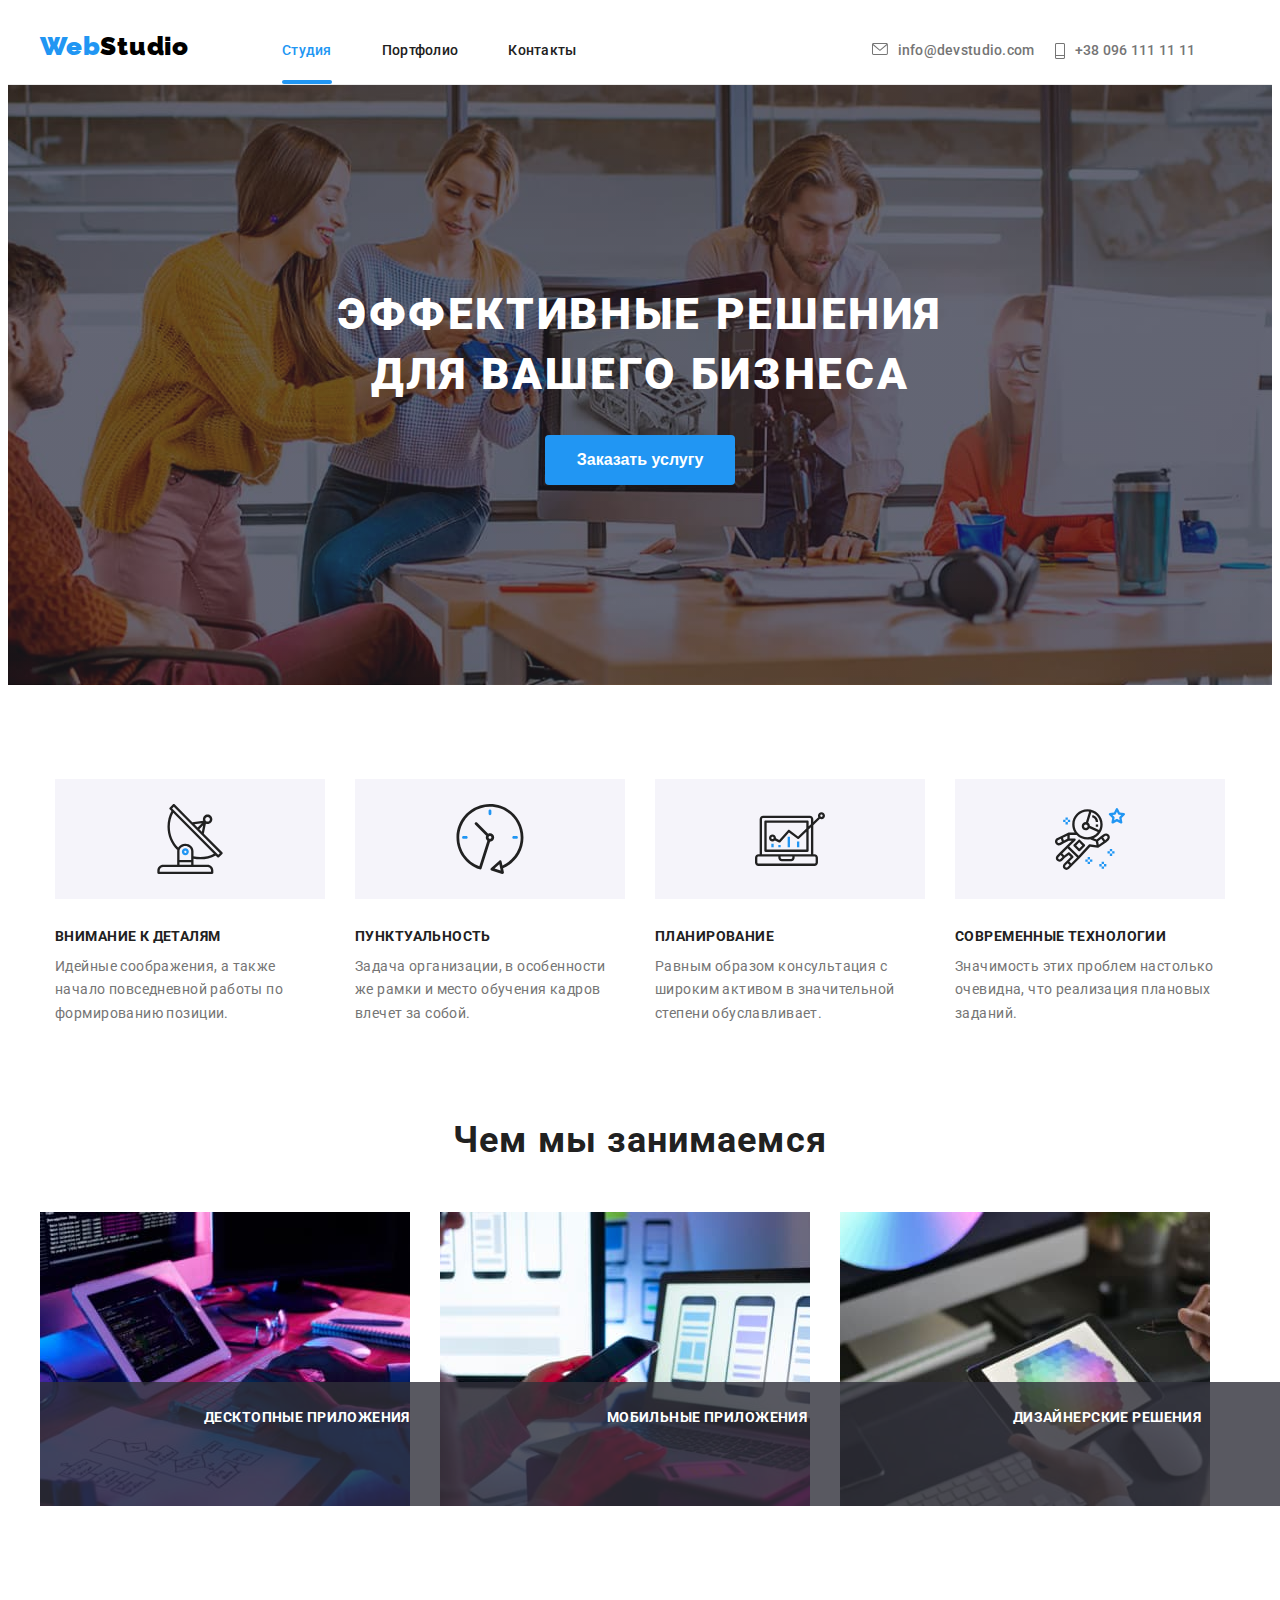
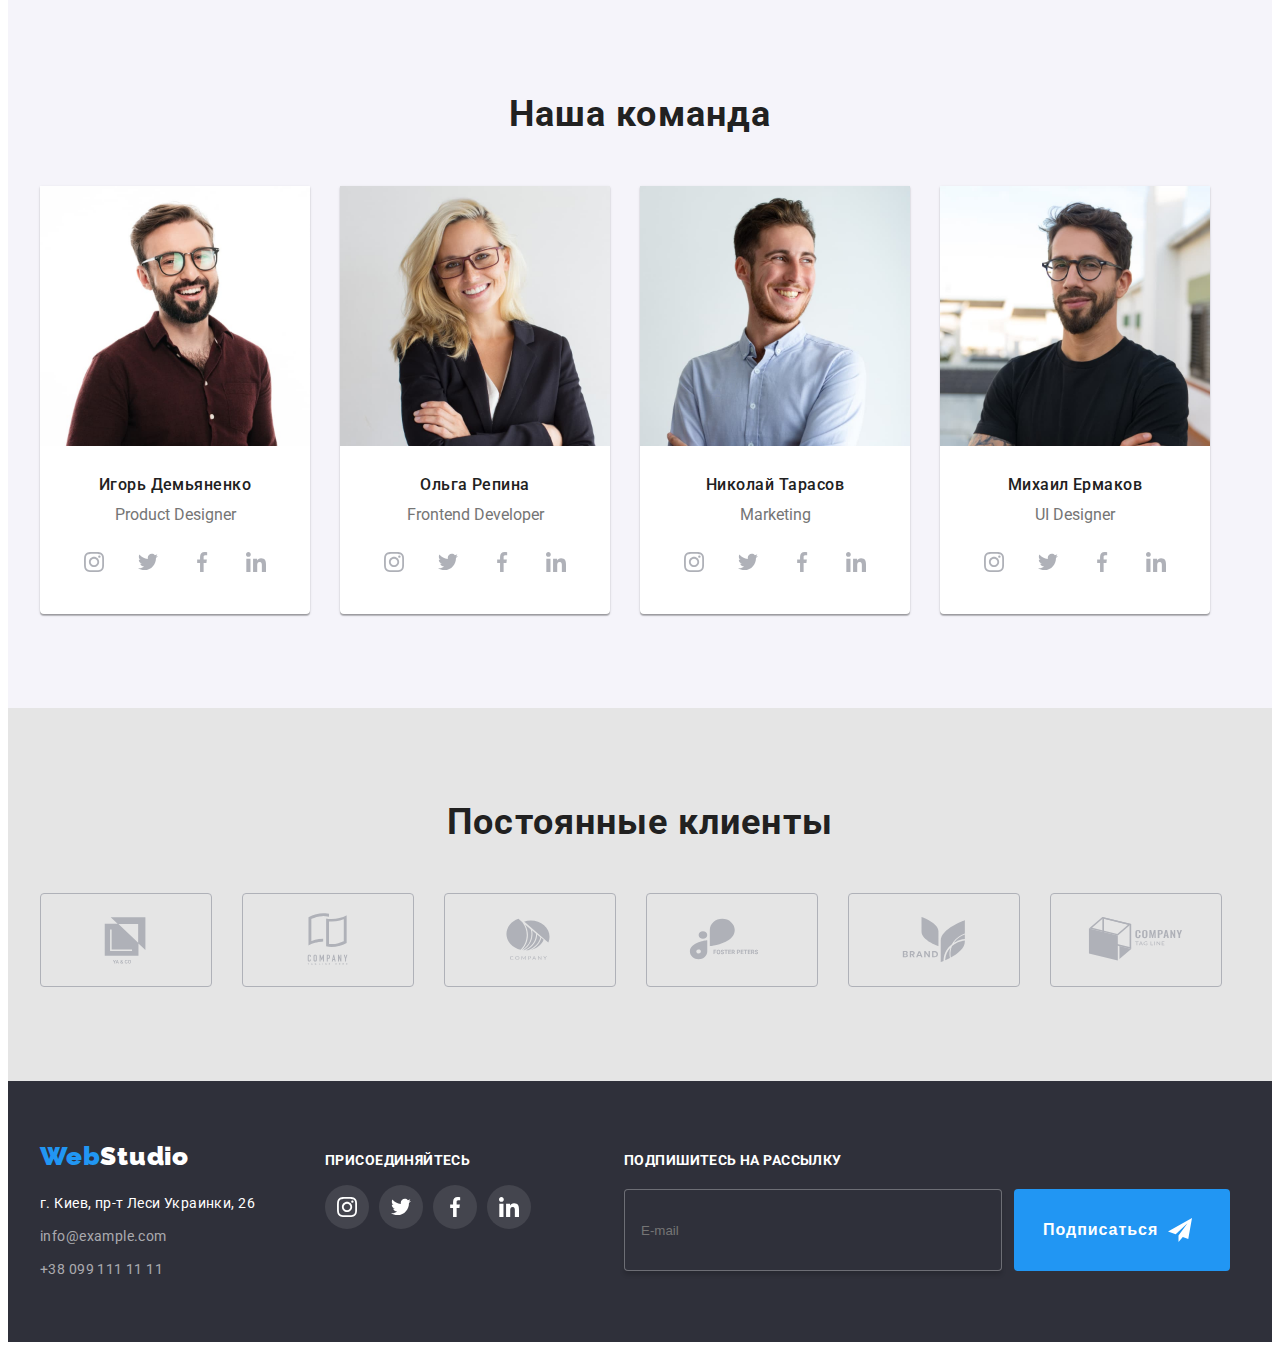
==== commit 85a0013c: "teachers bem complited" ====
--- a/index.html
+++ b/index.html
@@ -13,24 +13,24 @@
 </head>  
 <body>
    <header class="page-header">
-      <div class="container page-header-container">
-         <nav class="header__info-first">
+      <div class="container page-header__container">
+         <nav class="page-header__info-nav">
             <a class="logo link" href="./index.html"><b style="color:#2196F3">Web<span style="color:#000000;">Studio</span></b></a>
-            <ul class="header__site-nav">
-               <li class="list header__site-nav-item"><a class="link studio current" href="./index.html">Студия</a></li>
-               <li class="list header__site-nav-item"><a class="link portfolio" href="./portfolio.html">Портфолио</a></li>
-               <li class="list header__site-nav-item"><a class="link contact" href="#contacts">Контакты</a></li>
+            <ul class="menu__list">
+               <li class="list menu__list-item"><a class="link menu__list-item-studio current" href="./index.html">Студия</a></li>
+               <li class="list menu__list-item"><a class="link menu__list-item-portfolio" href="./portfolio.html">Портфолио</a></li>
+               <li class="list menu__list-item"><a class="link menu__list-item-contact" href="#contacts">Контакты</a></li>
             </ul>
          </nav>   
-         <div class="header__contact">
-            <a class="header__info-first link email grey" href="mailto:info@devstudio.com">
-               <svg class="header__contact-icon" width="16" height="12">
+         <div class="page-header__contact">
+            <a class="page-header__contact-email link grey" href="mailto:info@devstudio.com">
+               <svg class="page-header__contact-icon" width="16" height="12">
                <use
                   href="./images/symbol-defs.svg#icon-envelope"
                ></use>
                </svg>info@devstudio.com</a>
-            <a class="header__info-first link telephone grey" href="tel:+380961111111">
-               <svg class="header__contact-icon" width="10" height="16">
+            <a class="page-header__contact-telephone link grey" href="tel:+380961111111">
+               <svg class="page-header__contact-icon" width="10" height="16">
                   <use
                      href="./images/symbol-defs.svg#icon-telephone"
                   ></use>
@@ -39,63 +39,63 @@
       </div>   
    </header>
    <main>
-      <section class="header__hero overlay">
+      <section class="hero overlay">
          <div class="container">
-            <h1 class="header__hero-title">ЭФФЕКТИВНЫЕ РЕШЕНИЯ ДЛЯ ВАШЕГО БИЗНЕСА</h1>
-            <button class="header__hero-btn" data-modal-open type="button">Заказать услугу</button>
+            <h1 class="hero__title">ЭФФЕКТИВНЫЕ РЕШЕНИЯ ДЛЯ ВАШЕГО БИЗНЕСА</h1>
+            <button class="hero__btn" data-modal-open type="button">Заказать услугу</button>
          </div>   
       </section>   
-      <section class="main__details-information section">
+      <section class="skils section">
          <div class="container">
-            <ul class="main__details">
-               <li class="main__details-info list">
-                  <div class="main__details-info-block">
-                     <svg class="main__details-info-block-icon" width="70" height="70">
+            <ul class="skils__details-list">
+               <li class="skils__details-item list">
+                  <div class="skils__details-block">
+                     <svg class="skils__details-icon" width="70" height="70">
                         <use
                         href="./images/symbol-defs.svg#icon-antenna"
                         ></use>
                       </svg>
                   </div>
-                  <h3 class="main__details-info-title">ВНИМАНИЕ К ДЕТАЛЯМ</h3>
+                  <h3 class="skils__details-title">ВНИМАНИЕ К ДЕТАЛЯМ</h3>
                   <p class="grey text">
                      Идейные соображения, а также начало повседневной работы по формированию позиции.
                   </p>
                </li> 
-               <li class="main__details-info list">
-                  <div class="main__details-info-block">
-                     <svg class="main__details-info-block-icon" width="70" height="70">
+               <li class="skils__details-item list">
+                  <div class="skils__details-block">
+                     <svg class="skils__details-icon" width="70" height="70">
                         <use
                         href="./images/symbol-defs.svg#icon-clock"
                         ></use>
                       </svg>
                   </div>
-                  <h3 class="main__details-info-title">ПУНКТУАЛЬНОСТЬ</h3>
+                  <h3 class="skils__details-title">ПУНКТУАЛЬНОСТЬ</h3>
                   <p class="grey text">
                      Задача организации, в особенности же рамки и место обучения кадров влечет за собой.
                   </p>
                </li>   
-               <li class="main__details-info list note">
-                  <div class="main__details-info-block">
-                     <svg class="main__details-info-block-icon" width="70" height="70">
+               <li class="skils__details-item list note">
+                  <div class="skils__details-block">
+                     <svg class="skils__details-icon" width="70" height="70">
                         <use
                         href="./images/symbol-defs.svg#icon-diagram"
                         ></use>
                       </svg>
                   </div>
-                  <h3 class="main__details-info-title">ПЛАНИРОВАНИЕ</h3>
+                  <h3 class="skils__details-title">ПЛАНИРОВАНИЕ</h3>
                   <p class="grey text">
                      Равным образом консультация с широким активом в значительной степени обуславливает.
                   </p>
                </li>   
-               <li class="main__details-info list">
-                  <div class="main__details-info-block">
-                     <svg class="main__details-info-block-icon" width="70" height="70">
+               <li class="skils__details-item list">
+                  <div class="skils__details-block">
+                     <svg class="skils__details-icon" width="70" height="70">
                         <use
                         href="./images/symbol-defs.svg#icon-astronaut"
                         ></use>
                       </svg>
                   </div>
-                  <h3 class="main__details-info-title">СОВРЕМЕННЫЕ ТЕХНОЛОГИИ</h3>
+                  <h3 class="skils__details-title">СОВРЕМЕННЫЕ ТЕХНОЛОГИИ</h3>
                   <p class="grey text">
                      Значимость этих проблем настолько очевидна, что реализация плановых заданий.
                   </p>
@@ -103,84 +103,88 @@
             </ul> 
          </div>
       </section>     
-      <section class="main__information-photo section">
+      <section class="work-details section">
          <div class="container">
             <h2 class="work title">Чем мы занимаемся</h2>
-            <ul class="main__information-photo-img">
+            <ul class="work-details__gallery-list">
                <li class="list">
-                   <div class="main__information-photo-img-box">
+                   <div class="work-details__gallery-item-box">
                         <img src="./images/box-1.jpg" alt="руки и компьютер" width="370">
-                        <p class="main__information-photo-img-text">
+                        <p class="work-details__gallery-item-text">
                             Десктопные приложения
                         </p>
                    </div>
                 </li>     
-               <li class="list"> <div class="main__information-photo-img-box">
-                <img src="./images/box-2.jpg" alt="руки и компьютер" width="370">
-                <p class="main__information-photo-img-text">
-                    Мобильные приложения
-                </p>
-           </div></li>  
-               <li class="list"> <div class="main__information-photo-img-box">
-                <img src="./images/box-3.jpg" alt="руки и компьютер" width="370">
-                <p class="main__information-photo-img-text">
-                    Дизайнерские решения
-                </p>
-           </div></li> 
+                <li class="list"> 
+                    <div class="work-details__gallery-item-box">
+                        <img src="./images/box-2.jpg" alt="руки и компьютер" width="370">
+                        <p class="work-details__gallery-item-text">
+                            Мобильные приложения
+                        </p>
+                    </div>
+                </li>  
+                <li class="list"> 
+                    <div class="work-details__gallery-item-box">
+                        <img src="./images/box-3.jpg" alt="руки и компьютер" width="370">
+                        <p class="work-details__gallery-item-text">
+                            Дизайнерские решения
+                        </p>
+                    </div>
+                </li> 
             </ul>
          </div>   
       </section>
-      <section class="main__information-teachers section">
+      <section class="teachers section">
          <div class="container">
             <h2 class="work">Наша команда</h2>
-            <ul class="main__information-teachers-photo">
-               <li class="list block">
+            <ul class="teachers__list">
+               <li class="list teachers__item">
                   <img src="./images/img-3.jpg" alt="человек в очках улыбается" width="270" >
-                  <div class="workers-names-type">
-                     <h3 class="workers title">Игорь Демьяненко</h3>
+                  <div class="teachers__item-names">
+                     <h3 class="teachers__item-names-title title">Игорь Демьяненко</h3>
                      <p class="grey workers" lang="en">Product Designer</p>              
-                     <ul class="teachers-socials-list list">
-                        <li class="teachers-socials-item">
-                            <a
-                                href=""
-                                class="teachers-socials-link link"
-                            >
-                                <svg class="teachers-socials-icon" width="20" height="20">
+                     <ul class="teachers__socials-list list">
+                        <li class="teachers__socials-item">
+                            <a
+                                href=""
+                                class="teachers__socials-link link"
+                            >
+                                <svg class="teachers__socials-icon" width="20" height="20">
                                     <use
                                         href="./images/symbol-defs.svg#icon-instagram-2"></use>
                                 </svg>
                             </a>
                         </li>
-                        <li class="teachers-socials-item">
-                            <a
-                                href=""
-                                class="teachers-socials-link link"
-                            >
-                                <svg class="teachers-socials-icon" width="20" height="20">
+                        <li class="teachers__socials-item">
+                            <a
+                                href=""
+                                class="teachers__socials-link link"
+                            >
+                                <svg class="teachers__socials-icon" width="20" height="20">
                                     <use
                                     href="./images/symbol-defs.svg#icon-twitter"
                                     ></use>
                                 </svg>
                             </a>
                         </li>
-                        <li class="teachers-socials-item">
-                            <a
-                                href=""
-                                class="teachers-socials-link link"
-                            >
-                                <svg class="teachers-socials-icon" width="20" height="20">
+                        <li class="teachers__socials-item">
+                            <a
+                                href=""
+                                class="teachers__socials-link link"
+                            >
+                                <svg class="teachers__socials-icon" width="20" height="20">
                                     <use
                                     href="./images/symbol-defs.svg#icon-facebook"
                                     ></use>
                                 </svg>
                             </a>
                         </li>
-                        <li class="teachers-socials-item">
-                            <a
-                                href=""
-                                class="teachers-socials-link link"
-                            >
-                                <svg class="teachers-socials-icon" width="20" height="20">
+                        <li class="teachers__socials-item">
+                            <a
+                                href=""
+                                class="teachers__socials-link link"
+                            >
+                                <svg class="teachers__socials-icon" width="20" height="20">
                                     <use
                                     href="./images/symbol-defs.svg#icon-linkedin"
                                     ></use>
@@ -190,53 +194,53 @@
                     </ul>
                   </div>
                </li>
-               <li class="list block"> 
+               <li class="list teachers__item"> 
                   <img src="./images/img-2.jpg" alt="женщина в очках" width="270" >
-                  <div class="workers-names-type">
-                     <h3 class="workers title">Ольга Репина</h3>
+                  <div class="teachers__item-names">
+                     <h3 class="teachers__item-names-title title">Ольга Репина</h3>
                      <p class="grey workers" lang="en">Frontend Developer</p>
-                     <ul class="teachers-socials-list list">
-                        <li class="teachers-socials-item">
-                            <a
-                                href=""
-                                class="teachers-socials-link link"
-                            >
-                                <svg class="teachers-socials-icon" width="20" height="20">
+                     <ul class="teachers__socials-list list">
+                        <li class="teachers__socials-item">
+                            <a
+                                href=""
+                                class="teachers__socials-link link"
+                            >
+                                <svg class="teachers__socials-icon" width="20" height="20">
                                     <use
                                         href="./images/symbol-defs.svg#icon-instagram-2"></use>
                                 </svg>
                             </a>
                         </li>
-                        <li class="teachers-socials-item">
-                            <a
-                                href=""
-                                class="teachers-socials-link link"
-                            >
-                                <svg class="teachers-socials-icon" width="20" height="20">
+                        <li class="teachers__socials-item">
+                            <a
+                                href=""
+                                class="teachers__socials-link link"
+                            >
+                                <svg class="teachers__socials-icon" width="20" height="20">
                                     <use
                                     href="./images/symbol-defs.svg#icon-twitter"
                                     ></use>
                                 </svg>
                             </a>
                         </li>
-                        <li class="teachers-socials-item">
-                            <a
-                                href=""
-                                class="teachers-socials-link link"
-                            >
-                                <svg class="teachers-socials-icon" width="20" height="20">
+                        <li class="teachers__socials-item">
+                            <a
+                                href=""
+                                class="teachers__socials-link link"
+                            >
+                                <svg class="teachers__socials-icon" width="20" height="20">
                                     <use
                                     href="./images/symbol-defs.svg#icon-facebook"
                                     ></use>
                                 </svg>
                             </a>
                         </li>
-                        <li class="teachers-socials-item">
-                            <a
-                                href=""
-                                class="teachers-socials-link link"
-                            >
-                                <svg class="teachers-socials-icon" width="20" height="20">
+                        <li class="teachers__socials-item">
+                            <a
+                                href=""
+                                class="teachers__socials-link link"
+                            >
+                                <svg class="teachers__socials-icon" width="20" height="20">
                                     <use
                                     href="./images/symbol-defs.svg#icon-linkedin"
                                     ></use>
@@ -246,53 +250,53 @@
                     </ul>
                   </div>
                </li>
-               <li class="list block">
+               <li class="list teachers__item">
                   <img src="./images/img-1.jpg" alt="человек  улыбается" width="270">
-                  <div class="workers-names-type">
-                     <h3 class="workers title">Николай Тарасов</h3>
+                  <div class="teachers__item-names">
+                     <h3 class="teachers__item-names-title title">Николай Тарасов</h3>
                      <p class="grey workers" lang="en">Marketing</p>
-                     <ul class="teachers-socials-list list">
-                        <li class="teachers-socials-item">
-                            <a
-                                href=""
-                                class="teachers-socials-link link"
-                            >
-                                <svg class="teachers-socials-icon" width="20" height="20">
+                     <ul class="teachers__socials-list list">
+                        <li class="teachers__socials-item">
+                            <a
+                                href=""
+                                class="teachers__socials-link link"
+                            >
+                                <svg class="teachers__socials-icon" width="20" height="20">
                                     <use
                                         href="./images/symbol-defs.svg#icon-instagram-2"></use>
                                 </svg>
                             </a>
                         </li>
-                        <li class="teachers-socials-item">
-                            <a
-                                href=""
-                                class="teachers-socials-link link"
-                            >
-                                <svg class="teachers-socials-icon" width="20" height="20">
+                        <li class="teachers__socials-item">
+                            <a
+                                href=""
+                                class="teachers__socials-link link"
+                            >
+                                <svg class="teachers__socials-icon" width="20" height="20">
                                     <use
                                     href="./images/symbol-defs.svg#icon-twitter"
                                     ></use>
                                 </svg>
                             </a>
                         </li>
-                        <li class="teachers-socials-item">
-                            <a
-                                href=""
-                                class="teachers-socials-link link"
-                            >
-                                <svg class="teachers-socials-icon" width="20" height="20">
+                        <li class="teachers__socials-item">
+                            <a
+                                href=""
+                                class="teachers__socials-link link"
+                            >
+                                <svg class="teachers__socials-icon" width="20" height="20">
                                     <use
                                     href="./images/symbol-defs.svg#icon-facebook"
                                     ></use>
                                 </svg>
                             </a>
                         </li>
-                        <li class="teachers-socials-item">
-                            <a
-                                href=""
-                                class="teachers-socials-link link"
-                            >
-                                <svg class="teachers-socials-icon" width="20" height="20">
+                        <li class="teachers__socials-item">
+                            <a
+                                href=""
+                                class="teachers__socials-link link"
+                            >
+                                <svg class="teachers__socials-icon" width="20" height="20">
                                     <use
                                     href="./images/symbol-defs.svg#icon-linkedin"
                                     ></use>
@@ -302,53 +306,53 @@
                     </ul>
                   </div>          
                </li>   
-               <li class="list block">
+               <li class="list teachers__item">
                   <img src="./images/img.jpg" alt="человек в очках улыбается" width="270" >
-                  <div class="workers-names-type">
-                     <h3 class="workers title">Михаил Ермаков</h3>
+                  <div class="teachers__item-names">
+                     <h3 class="teachers__item-names-title title">Михаил Ермаков</h3>
                      <p class="grey workers" lang="en">UI Designer</p>
-                     <ul class="teachers-socials-list list">
-                        <li class="teachers-socials-item">
-                            <a
-                                href=""
-                                class="teachers-socials-link link"
-                            >
-                                <svg class="teachers-socials-icon" width="20" height="20">
+                     <ul class="teachers__socials-list list">
+                        <li class="teachers__socials-item">
+                            <a
+                                href=""
+                                class="teachers__socials-link link"
+                            >
+                                <svg class="teachers__socials-icon" width="20" height="20">
                                     <use
                                         href="./images/symbol-defs.svg#icon-instagram-2"></use>
                                 </svg>
                             </a>
                         </li>
-                        <li class="teachers-socials-item">
-                            <a
-                                href=""
-                                class="teachers-socials-link link"
-                            >
-                                <svg class="teachers-socials-icon" width="20" height="20">
+                        <li class="teachers__socials-item">
+                            <a
+                                href=""
+                                class="teachers__socials-link link"
+                            >
+                                <svg class="teachers__socials-icon" width="20" height="20">
                                     <use
                                     href="./images/symbol-defs.svg#icon-twitter"
                                     ></use>
                                 </svg>
                             </a>
                         </li>
-                        <li class="teachers-socials-item">
-                            <a
-                                href=""
-                                class="teachers-socials-link link"
-                            >
-                                <svg class="teachers-socials-icon" width="20" height="20">
+                        <li class="teachers__socials-item">
+                            <a
+                                href=""
+                                class="teachers__socials-link link"
+                            >
+                                <svg class="teachers__socials-icon" width="20" height="20">
                                     <use
                                     href="./images/symbol-defs.svg#icon-facebook"
                                     ></use>
                                 </svg>
                             </a>
                         </li>
-                        <li class="teachers-socials-item">
-                            <a
-                                href=""
-                                class="teachers-socials-link link"
-                            >
-                                <svg class="teachers-socials-icon" width="20" height="20">
+                        <li class="teachers__socials-item">
+                            <a
+                                href=""
+                                class="teachers__socials-link link"
+                            >
+                                <svg class="teachers__socials-icon" width="20" height="20">
                                     <use
                                     href="./images/symbol-defs.svg#icon-linkedin"
                                     ></use>
@@ -469,7 +473,7 @@
                             href=""
                             class="footer-socials-link link"
                         >
-                            <svg class="teachers-socials-icon" width="20" height="20">
+                            <svg class="footer-socials-icon" width="20" height="20">
                             <use
                             href="./images/symbol-defs.svg#icon-twitter"
                             ></use>
--- a/css/main.min.css
+++ b/css/main.min.css
@@ -1,2 +1,2 @@
-:root{--primary-text-color: #212121;--special-color: #2196f3;--color-contact: #757575;--color-light: #ffffff;--color-of-details: #ececec;--color-background: #f5f4fa;--color-image: #2f303a;--color-footer-contact: rgba(255, 255, 255, 0.6);--color-border: #eeeeee;--color-footer-social: #44454e;--color-teachers-social: #afb1b8;--color-details-info: #e5e5e5}body{font-family:'Roboto', sans-serif;color:var(--primary-text-color)}.link{text-decoration:none;transition:color 250ms cubic-bezier(0.4, 0, 0.2, 1),background-color 250ms cubic-bezier(0.4, 0, 0.2, 1)}.vissually-hidden{position:absolute;white-space:nowrap;width:1px;height:1px;overflow:hidden;border:0;padding:0;clip:rect(0 0 0 0);clip-path:inset(50%);margin:-1px}.grey{color:var(--color-contact)}.white{color:var(--color-light)}p,h1,h2,h3,h4,h5,h6{margin:0}img{display:block;max-width:100%;height:auto}ul{list-style-type:none;margin:0;padding:0}.container{width:1200px;padding-left:15px;padding-right:15px;margin-left:auto;margin-right:auto}.backdrop{position:fixed;width:100vw;height:100vh;background-color:rgba(0,0,0,0.2);top:0}.modal{position:absolute;min-width:528px;min-height:581px;background-color:var(--color-light);box-shadow:0px 2px 1px rgba(0,0,0,0.2),1px 0px 1px rgba(0,0,0,0.14),3px 0px 1px rgba(0,0,0,0.12);border-radius:4px;top:50%;left:50%;transform:translate(-50%, -50%);padding:40px;text-align:center}.is-hidden{visibility:hidden;opacity:0;pointer-events:none}.modal-btn{display:flex;align-items:center;background-color:var(--color-light);border-color:rgba(0,0,0,0.1);border-radius:50px;width:30px;height:30px;position:absolute;right:8px;top:8px;padding:6px;transition:fill 250ms cubic-bezier(0.4, 0, 0.2, 1)}.modal-btn:hover{fill:var(--special-color)}.modal-title{font-weight:700;font-size:20px;line-height:1.15;letter-spacing:0.03em;text-align:center;color:var(--primary-text-color);margin-bottom:12px}.modal-label{display:block;margin-bottom:4px;font-size:12px;line-height:1.2;font-weight:400;letter-spacing:0.01em;color:var(--color-contact);text-align:start}.modal-input-icon{position:absolute;top:20%;left:15px;transition:fill 250ms cubic-bezier(0.4, 0, 0.2, 1)}.modal-input{width:100%;height:40px;background-color:transparent;border:1px solid rgba(33,33,33,0.2);border-radius:4px;padding-left:42px;outline:none;margin-bottom:10px;transition:border-color 250ms cubic-bezier(0.4, 0, 0.2, 1)}.modal-input:focus{border-color:var(--special-color)}.modal-input:focus+.modal-input-icon{fill:var(--special-color)}.modal-text{width:100%;height:120px;background-color:transparent;border:1px solid rgba(33,33,33,0.2);border-radius:5px;resize:none;padding:12px 16px;margin-bottom:20px}.input-wrap{display:block;position:relative}.check-text{font-size:14px;line-height:1.2;color:var(--color-contact);display:flex;position:relative}.check-link{color:var(--special-color);margin-left:5px}.check-text span{width:16px;height:15px;border:2px solid var(--primary-text-color);border-radius:2px;margin-right:9px;display:flex;align-items:center;justify-content:center;transition:background-color 250ms cubic-bezier(0.4, 0, 0.2, 1),border 250ms cubic-bezier(0.4, 0, 0.2, 1)}.input-check:checked+.check-text span{background-color:var(--special-color);border:none}.input-icon-check{fill:var(--color-light)}.form__btn-contact{color:var(--color-light);font-size:16px;line-height:1.87;font-weight:400;letter-spacing:0.06em;padding:10px 55px;border:none;border-radius:4px;background-color:var(--special-color);box-shadow:0px 4px 4px rgba(0,0,0,0.15);margin-top:30px}.page-header{display:flex;justify-content:space-evenly;border-bottom:solid 1px var(--color-of-details);padding-top:24px}.page-header-container{display:flex;align-items:baseline}.header__site-nav{display:flex;align-items:center;margin-right:295px}.header__site-nav .list:first-child{margin-left:93px}.header__site-nav .list:not(:last-child){margin-right:50px}.header__contact{display:flex;align-items:center}.header__contact .link:hover,.header__contact .link:focus{color:var(--special-color)}.logo{font-size:26px;font-family:'Raleway', sans-serif;letter-spacing:0.03em;font-weight:700;line-height:1.15}.studio,.portfolio,.contact{color:var(--primary-text-color);font-weight:500;font-size:14px;line-height:1.14;letter-spacing:0.02em}.current{color:var(--special-color)}.header__site-nav-item{position:relative;padding-bottom:25px}.header__site-nav .current::after{color:var(--special-color);content:'';height:4px;width:100%;background-color:var(--special-color);border-radius:2px;display:block;position:absolute;bottom:0}.header__site-nav .link{padding-bottom:25px}.header__site-nav .link:hover,.header__site-nav .link:focus{color:var(--special-color)}.header__info-first{display:flex;align-items:baseline}.header__info-first.telephone{display:flex;align-items:flex-start}.header__contact-icon{fill:currentColor;margin-right:10px}.email,.telephone{font-weight:500;font-size:14px;line-height:1.14;letter-spacing:0.02em}.email{margin-right:20px}.header__hero{background-color:var(--color-image);letter-spacing:0.06em;text-align:center;padding-top:200px;padding-bottom:200px}.overlay{background-image:linear-gradient(rgba(47,48,58,0.4), rgba(47,48,58,0.4)),url("../images/img-hero.jpg");background-repeat:no-repeat;background-position:center;background-size:cover;margin:0 auto;max-width:1600px}.header__hero-title{color:var(--color-light);font-size:44px;font-weight:900;line-height:1.36;letter-spacing:0.06em;max-width:696px;margin-bottom:30px;margin-right:auto;margin-left:auto}.header__hero-btn{padding:10px 32px;background-color:var(--special-color);border-radius:4px;font-size:16px;font-weight:700;line-height:1.87;cursor:pointer;color:var(--color-light);border:none;transition:box-shadow 250ms cubic-bezier(0.4, 0, 0.2, 1)}.header__hero-btn:hover{box-shadow:0px 4px 4px rgba(0,0,0,0.15)}.main__portfolio{padding-top:100px;padding-bottom:94px}.container-portfolio{display:flex;flex-direction:column}.main__portfolio-nav{display:flex;justify-content:center;margin-bottom:50px}.main__portfolio-nav .main__portfolio-nav-item:not(:last-child){margin-right:8px}.btn__nav{background:var(--color-background);border-radius:4px;border:none;font-weight:500;font-size:16px;line-height:1.62;letter-spacing:0.03em;cursor:pointer;padding:6px 22px;transition:background-color 250ms cubic-bezier(0.4, 0, 0.2, 1),color 250ms cubic-bezier(0.4, 0, 0.2, 1),border 250ms cubic-bezier(0.4, 0, 0.2, 1),box-shadow 250ms cubic-bezier(0.4, 0, 0.2, 1)}.btn__nav:hover,.btn__nav:focus{background-color:var(--special-color);border:none;color:var(--color-light);box-shadow:0px 3px 1px rgba(0,0,0,0.1),0px 1px 2px rgba(0,0,0,0.08),0px 2px 2px rgba(0,0,0,0.12)}.main__information-project-details{display:flex;flex-wrap:wrap;margin-bottom:-30px;margin-right:-30px}.main__information-project-item{width:calc(100% / 3 -30px);margin-bottom:30px;margin-right:30px;background:var(--color-light);transition:box-shadow 250ms cubic-bezier(0.4, 0, 0.2, 1)}.main__information-project-item:hover{box-shadow:0px 3px 1px rgba(0,0,0,0.1),0px 1px 2px rgba(0,0,0,0.08),0px 2px 2px rgba(0,0,0,0.12)}.main__information-project-item:hover .main__information-project-item-text{transform:translateY(0%)}.main__information-project-item-card{position:relative;overflow:hidden}.main__information-project-item-text{font-style:regular;font-size:18px;line-height:calc(28 / 18);letter-spacing:0.03em;color:var(--color-light);width:370px;position:absolute;top:0;left:0;padding:63px 24px;background-color:rgba(33,150,243,0.9);transform:translateY(100%);transition:transform 250ms cubic-bezier(0.4, 0, 0.2, 1)}.main__information-project-item-border{border-left:1px solid var(--color-border);border-right:1px solid var(--color-border);border-bottom:1px solid var(--color-border);padding:20px 24px}.main__information-project-item-title{font-weight:700;font-size:18px;line-height:2;letter-spacing:0.06em;color:var(--primary-text-color)}.detail{font-size:16px;line-height:1.87;letter-spacing:0.03em;margin-top:4px}.main__details-information.section{padding-top:94px;padding-bottom:47px}.main__details{display:flex;justify-content:center}.main__details-info:not(:last-child){margin-right:30px}.main__details-info-block{display:flex;justify-content:center;align-items:center;margin-bottom:30px;background-color:var(--color-background);width:270px;height:120px}.main__details-info-title{font-weight:700;font-size:14px;line-height:1.14;letter-spacing:0.03em}.grey.text{font-family:Roboto;font-size:14px;line-height:1.71;letter-spacing:0.03em;margin-top:10px;display:block;width:270px}.work{font-family:Roboto;font-weight:700;font-size:36px;line-height:1.16;text-align:center;letter-spacing:0.03em;margin-bottom:50px}.main__information-photo.section{padding-top:47px;padding-bottom:94px}.main__information-photo-img{display:flex}.main__information-photo-img .list:not(:last-child){margin-right:30px}.main__information-photo-img-box{position:relative}.main__information-photo-img-text{position:absolute;bottom:0;left:0;color:var(--color-light);background-color:rgba(47,48,58,0.8);width:100%;height:70px;font-weight:700;font-size:14px;line-height:calc(16 / 14);text-align:center;letter-spacing:0.03em;padding:27px 82px;text-transform:uppercase}.main__information-teachers{background-color:var(--color-background)}.main__information-teachers.section{padding-top:94px;padding-bottom:94px}.main__information-teachers-photo{display:flex}.main__information-teachers-photo .list:not(:last-child){margin-right:30px}.main__information-teachers-photo .teachers-socials-list{display:flex;justify-content:center;margin-top:16px}.teachers-socials-item{width:44px;height:44px;margin-right:10px}.teachers-socials-item:last-child{margin-right:0}.teachers-socials-item .teachers-socials-link{width:100%;height:100%;border-radius:50%;display:flex;align-items:center;justify-content:center;color:var(--color-teachers-social);transition:background-color 250ms cubic-bezier(0.4, 0, 0.2, 1),color 250ms cubic-bezier(0.4, 0, 0.2, 1)}.teachers-socials-item .teachers-socials-link:hover,.teachers-socials-item .teachers-socials-link:focus{background-color:var(--special-color);color:var(--color-light)}.teachers-socials-icon{fill:currentColor}.block{background-color:var(--color-light);box-shadow:0px 1px 3px rgba(0,0,0,0.12),0px 1px 1px rgba(0,0,0,0.14),0px 2px 1px rgba(0,0,0,0.2);border-radius:0px 0px 4px 4px}.workers{font-weight:500;font-size:16px;line-height:1.18;text-align:center;letter-spacing:0.03em}.workers-names-type{padding-top:30px;padding-bottom:30px}.grey.workers{text-align:center;font-weight:400;margin-top:10px}.main__information-clients.section{padding-top:94px;padding-bottom:94px;background-color:var(--color-details-info)}.main__information-clients.work{margin-bottom:50px}.clients-socials-list{display:flex}.clients-socials-item{margin-right:30px}.clients-socials-item:last-child{margin-right:0}.clients-socials-link{display:flex;justify-content:center;align-items:center;width:170px;height:92px;border:solid 1px var(--color-teachers-social);border-radius:4px;fill:var(--color-teachers-social);transition:fill 250ms cubic-bezier(0.4, 0, 0.2, 1),border 250ms cubic-bezier(0.4, 0, 0.2, 1)}.clients-socials-link:hover,.clients-socials-link:focus{fill:var(--special-color);border:solid 1px var(--special-color)}.footer{background-color:var(--color-image);padding-top:60px;padding-bottom:60px}.container-footer{display:flex;align-items:baseline}.logo-footer{font-family:Raleway;font-weight:700;font-size:26px;line-height:1.19;letter-spacing:0.03em;display:block}.address{font-size:14px;font-weight:400;font-style:normal;line-height:1.71;letter-spacing:0.03em;margin-top:20px}.footer__contact-color{color:var(--color-footer-contact);font-size:14px;line-height:1.71;letter-spacing:0.03em;display:block}.email-footer{margin-top:9px;margin-bottom:9px}.footer-contact{margin-right:70px}.footer-social-title{font-weight:700;font-size:14px;line-height:1.14;letter-spacing:0.03em;text-transform:uppercase}.footer-socials-list{display:flex;justify-content:center;margin-top:16px}.footer-socials-item{width:44px;height:44px;margin-right:10px}.footer-socials-item:last-child{margin-right:0}.footer-socials-link{width:100%;height:100%;border-radius:50%;background-color:var(--color-footer-social);display:flex;align-items:center;justify-content:center;color:#ffffff}.footer-socials-link:hover,.footer-socials-link:focus{background-color:var(--special-color)}.footer-socials-icon{width:20px;height:20px;fill:currentColor}.footer-email-title{font-weight:700;font-size:14px;line-height:1.14;letter-spacing:0.03em;text-transform:uppercase;margin-bottom:20px}.footer-email-client{margin-left:93px}.confirmation-email{display:flex}.footer-input{width:358px;height:50px;background-color:var(--color-image);border:1px solid rgba(255,255,255,0.3);border-radius:4px;box-shadow:0px 4px 4px rgba(0,0,0,0.15);color:var(--color-contact);padding-left:16px;padding-top:15px;padding-bottom:15px;margin-right:12px}.footer__btn-email{color:var(--color-light);background-color:var(--special-color);border-radius:4px;border:none;padding:10px 62px 10px 29px;font-weight:700;font-size:16px;line-height:1.87;letter-spacing:0.06em;position:relative}.footer__btn-email span{margin-left:10px}.input-icon-email{position:absolute;fill:var(--color-light);top:50%;transform:translateY(-50%)}
+:root{--primary-text-color: #212121;--special-color: #2196f3;--color-contact: #757575;--color-light: #ffffff;--color-of-details: #ececec;--color-background: #f5f4fa;--color-image: #2f303a;--color-footer-contact: rgba(255, 255, 255, 0.6);--color-border: #eeeeee;--color-footer-social: #44454e;--color-teachers-social: #afb1b8;--color-details-info: #e5e5e5}body{font-family:'Roboto', sans-serif;color:var(--primary-text-color)}.link{text-decoration:none;transition:color 250ms cubic-bezier(0.4, 0, 0.2, 1),background-color 250ms cubic-bezier(0.4, 0, 0.2, 1)}.vissually-hidden{position:absolute;white-space:nowrap;width:1px;height:1px;overflow:hidden;border:0;padding:0;clip:rect(0 0 0 0);clip-path:inset(50%);margin:-1px}.grey{color:var(--color-contact)}.white{color:var(--color-light)}p,h1,h2,h3,h4,h5,h6{margin:0}img{display:block;max-width:100%;height:auto}ul{list-style-type:none;margin:0;padding:0}.container{width:1200px;padding-left:15px;padding-right:15px;margin-left:auto;margin-right:auto}.backdrop{position:fixed;width:100vw;height:100vh;background-color:rgba(0,0,0,0.2);top:0}.modal{position:absolute;min-width:528px;min-height:581px;background-color:var(--color-light);box-shadow:0px 2px 1px rgba(0,0,0,0.2),1px 0px 1px rgba(0,0,0,0.14),3px 0px 1px rgba(0,0,0,0.12);border-radius:4px;top:50%;left:50%;transform:translate(-50%, -50%);padding:40px;text-align:center}.is-hidden{visibility:hidden;opacity:0;pointer-events:none}.modal-btn{display:flex;align-items:center;background-color:var(--color-light);border-color:rgba(0,0,0,0.1);border-radius:50px;width:30px;height:30px;position:absolute;right:8px;top:8px;padding:6px;transition:fill 250ms cubic-bezier(0.4, 0, 0.2, 1)}.modal-btn:hover{fill:var(--special-color)}.modal-title{font-weight:700;font-size:20px;line-height:1.15;letter-spacing:0.03em;text-align:center;color:var(--primary-text-color);margin-bottom:12px}.modal-label{display:block;margin-bottom:4px;font-size:12px;line-height:1.2;font-weight:400;letter-spacing:0.01em;color:var(--color-contact);text-align:start}.modal-input-icon{position:absolute;top:20%;left:15px;transition:fill 250ms cubic-bezier(0.4, 0, 0.2, 1)}.modal-input{width:100%;height:40px;background-color:transparent;border:1px solid rgba(33,33,33,0.2);border-radius:4px;padding-left:42px;outline:none;margin-bottom:10px;transition:border-color 250ms cubic-bezier(0.4, 0, 0.2, 1)}.modal-input:focus{border-color:var(--special-color)}.modal-input:focus+.modal-input-icon{fill:var(--special-color)}.modal-text{width:100%;height:120px;background-color:transparent;border:1px solid rgba(33,33,33,0.2);border-radius:5px;resize:none;padding:12px 16px;margin-bottom:20px}.input-wrap{display:block;position:relative}.check-text{font-size:14px;line-height:1.2;color:var(--color-contact);display:flex;position:relative}.check-link{color:var(--special-color);margin-left:5px}.check-text span{width:16px;height:15px;border:2px solid var(--primary-text-color);border-radius:2px;margin-right:9px;display:flex;align-items:center;justify-content:center;transition:background-color 250ms cubic-bezier(0.4, 0, 0.2, 1),border 250ms cubic-bezier(0.4, 0, 0.2, 1)}.input-check:checked+.check-text span{background-color:var(--special-color);border:none}.input-icon-check{fill:var(--color-light)}.form__btn-contact{color:var(--color-light);font-size:16px;line-height:1.87;font-weight:400;letter-spacing:0.06em;padding:10px 55px;border:none;border-radius:4px;background-color:var(--special-color);box-shadow:0px 4px 4px rgba(0,0,0,0.15);margin-top:30px}.page-header{display:flex;justify-content:space-evenly;border-bottom:solid 1px var(--color-of-details);padding-top:24px}.page-header__container{display:flex;align-items:baseline}.page-header__info-nav{display:flex;align-items:baseline}.logo{font-size:26px;font-family:'Raleway', sans-serif;letter-spacing:0.03em;font-weight:700;line-height:1.15}.menu__list{display:flex;align-items:center;margin-right:295px}.menu__list .list:first-child{margin-left:93px}.menu__list .list:not(:last-child){margin-right:50px}.menu__list .current::after{color:var(--special-color);content:'';height:4px;width:100%;background-color:var(--special-color);border-radius:2px;display:block;position:absolute;bottom:0}.menu__list .link{padding-bottom:25px}.menu__list .link:hover,.menu__list .link:focus{color:var(--special-color)}.menu__list-item{position:relative;padding-bottom:25px}.page-header__contact{display:flex;align-items:center}.page-header__contact .link:hover,.page-header__contact .link:focus{color:var(--special-color)}.menu__list-item-studio,.menu__list-item-portfolio,.menu__list-item-contact{color:var(--primary-text-color);font-weight:500;font-size:14px;line-height:1.14;letter-spacing:0.02em}.current{color:var(--special-color)}.page-header__contact-telephone{display:flex;align-items:flex-start}.page-header__contact-icon{fill:currentColor;margin-right:10px}.page-header__contact-email,.page-header__contact-telephone{font-weight:500;font-size:14px;line-height:1.14;letter-spacing:0.02em}.page-header__contact-email{margin-right:20px}.hero{background-color:var(--color-image);letter-spacing:0.06em;text-align:center;padding-top:200px;padding-bottom:200px}.overlay{background-image:linear-gradient(rgba(47,48,58,0.4), rgba(47,48,58,0.4)),url("../images/img-hero.jpg");background-repeat:no-repeat;background-position:center;background-size:cover;margin:0 auto;max-width:1600px}.hero__title{color:var(--color-light);font-size:44px;font-weight:900;line-height:1.36;letter-spacing:0.06em;max-width:696px;margin-bottom:30px;margin-right:auto;margin-left:auto}.hero__btn{padding:10px 32px;background-color:var(--special-color);border-radius:4px;font-size:16px;font-weight:700;line-height:1.87;cursor:pointer;color:var(--color-light);border:none;transition:box-shadow 250ms cubic-bezier(0.4, 0, 0.2, 1)}.hero__btn:hover{box-shadow:0px 4px 4px rgba(0,0,0,0.15)}.main__portfolio{padding-top:100px;padding-bottom:94px}.container-portfolio{display:flex;flex-direction:column}.main__portfolio-nav{display:flex;justify-content:center;margin-bottom:50px}.main__portfolio-nav .main__portfolio-nav-item:not(:last-child){margin-right:8px}.btn__nav{background:var(--color-background);border-radius:4px;border:none;font-weight:500;font-size:16px;line-height:1.62;letter-spacing:0.03em;cursor:pointer;padding:6px 22px;transition:background-color 250ms cubic-bezier(0.4, 0, 0.2, 1),color 250ms cubic-bezier(0.4, 0, 0.2, 1),border 250ms cubic-bezier(0.4, 0, 0.2, 1),box-shadow 250ms cubic-bezier(0.4, 0, 0.2, 1)}.btn__nav:hover,.btn__nav:focus{background-color:var(--special-color);border:none;color:var(--color-light);box-shadow:0px 3px 1px rgba(0,0,0,0.1),0px 1px 2px rgba(0,0,0,0.08),0px 2px 2px rgba(0,0,0,0.12)}.main__information-project-details{display:flex;flex-wrap:wrap;margin-bottom:-30px;margin-right:-30px}.main__information-project-item{width:calc(100% / 3 -30px);margin-bottom:30px;margin-right:30px;background:var(--color-light);transition:box-shadow 250ms cubic-bezier(0.4, 0, 0.2, 1)}.main__information-project-item:hover{box-shadow:0px 3px 1px rgba(0,0,0,0.1),0px 1px 2px rgba(0,0,0,0.08),0px 2px 2px rgba(0,0,0,0.12)}.main__information-project-item:hover .main__information-project-item-text{transform:translateY(0%)}.main__information-project-item-card{position:relative;overflow:hidden}.main__information-project-item-text{font-style:regular;font-size:18px;line-height:calc(28 / 18);letter-spacing:0.03em;color:var(--color-light);width:370px;position:absolute;top:0;left:0;padding:63px 24px;background-color:rgba(33,150,243,0.9);transform:translateY(100%);transition:transform 250ms cubic-bezier(0.4, 0, 0.2, 1)}.main__information-project-item-border{border-left:1px solid var(--color-border);border-right:1px solid var(--color-border);border-bottom:1px solid var(--color-border);padding:20px 24px}.main__information-project-item-title{font-weight:700;font-size:18px;line-height:2;letter-spacing:0.06em;color:var(--primary-text-color)}.detail{font-size:16px;line-height:1.87;letter-spacing:0.03em;margin-top:4px}.skils.section{padding-top:94px;padding-bottom:47px}.skils__details-list{display:flex;justify-content:center}.skils__details-item:not(:last-child){margin-right:30px}.skils__details-block{display:flex;justify-content:center;align-items:center;margin-bottom:30px;background-color:var(--color-background);width:270px;height:120px}.skils__details-title{font-weight:700;font-size:14px;line-height:1.14;letter-spacing:0.03em}.grey.text{font-family:Roboto;font-size:14px;line-height:1.71;letter-spacing:0.03em;margin-top:10px;display:block;width:270px}.work{font-family:Roboto;font-weight:700;font-size:36px;line-height:1.16;text-align:center;letter-spacing:0.03em;margin-bottom:50px}.work-details.section{padding-top:47px;padding-bottom:94px}.work-details__gallery-list{display:flex}.work-details__gallery-list .list:not(:last-child){margin-right:30px}.work-details__gallery-item-box{position:relative}.work-details__gallery-item-text{position:absolute;bottom:0;left:0;color:var(--color-light);background-color:rgba(47,48,58,0.8);width:100%;height:70px;font-weight:700;font-size:14px;line-height:calc(16 / 14);text-align:center;letter-spacing:0.03em;padding:27px 82px;text-transform:uppercase}.teachers{background-color:var(--color-background);padding-top:94px;padding-bottom:94px}.teachers__list{display:flex}.teachers__list .list:not(:last-child){margin-right:30px}.teachers__list .teachers__socials-list{display:flex;justify-content:center;margin-top:16px}.teachers__item{background-color:var(--color-light);box-shadow:0px 1px 3px rgba(0,0,0,0.12),0px 1px 1px rgba(0,0,0,0.14),0px 2px 1px rgba(0,0,0,0.2);border-radius:0px 0px 4px 4px}.teachers__item-names{padding-top:30px;padding-bottom:30px}.teachers__item-names-title{font-weight:500;font-size:16px;line-height:1.18;text-align:center;letter-spacing:0.03em}.teachers__socials-item{width:44px;height:44px;margin-right:10px}.teachers__socials-item:last-child{margin-right:0}.teachers__socials-item .teachers__socials-link{width:100%;height:100%;border-radius:50%;display:flex;align-items:center;justify-content:center;color:var(--color-teachers-social);transition:background-color 250ms cubic-bezier(0.4, 0, 0.2, 1),color 250ms cubic-bezier(0.4, 0, 0.2, 1)}.teachers__socials-item .teachers__socials-link:hover,.teachers__socials-item .teachers__socials-link:focus{background-color:var(--special-color);color:var(--color-light)}.teachers__socials-icon{fill:currentColor}.grey.workers{text-align:center;font-weight:400;margin-top:10px}.main__information-clients.section{padding-top:94px;padding-bottom:94px;background-color:var(--color-details-info)}.main__information-clients.work{margin-bottom:50px}.clients-socials-list{display:flex}.clients-socials-item{margin-right:30px}.clients-socials-item:last-child{margin-right:0}.clients-socials-link{display:flex;justify-content:center;align-items:center;width:170px;height:92px;border:solid 1px var(--color-teachers-social);border-radius:4px;fill:var(--color-teachers-social);transition:fill 250ms cubic-bezier(0.4, 0, 0.2, 1),border 250ms cubic-bezier(0.4, 0, 0.2, 1)}.clients-socials-link:hover,.clients-socials-link:focus{fill:var(--special-color);border:solid 1px var(--special-color)}.footer{background-color:var(--color-image);padding-top:60px;padding-bottom:60px}.container-footer{display:flex;align-items:baseline}.logo-footer{font-family:Raleway;font-weight:700;font-size:26px;line-height:1.19;letter-spacing:0.03em;display:block}.address{font-size:14px;font-weight:400;font-style:normal;line-height:1.71;letter-spacing:0.03em;margin-top:20px}.footer__contact-color{color:var(--color-footer-contact);font-size:14px;line-height:1.71;letter-spacing:0.03em;display:block}.email-footer{margin-top:9px;margin-bottom:9px}.footer-contact{margin-right:70px}.footer-social-title{font-weight:700;font-size:14px;line-height:1.14;letter-spacing:0.03em;text-transform:uppercase}.footer-socials-list{display:flex;justify-content:center;margin-top:16px}.footer-socials-item{width:44px;height:44px;margin-right:10px}.footer-socials-item:last-child{margin-right:0}.footer-socials-link{width:100%;height:100%;border-radius:50%;background-color:var(--color-footer-social);display:flex;align-items:center;justify-content:center;color:#ffffff}.footer-socials-link:hover,.footer-socials-link:focus{background-color:var(--special-color)}.footer-socials-icon{width:20px;height:20px;fill:currentColor}.footer-email-title{font-weight:700;font-size:14px;line-height:1.14;letter-spacing:0.03em;text-transform:uppercase;margin-bottom:20px}.footer-email-client{margin-left:93px}.confirmation-email{display:flex}.footer-input{width:358px;height:50px;background-color:var(--color-image);border:1px solid rgba(255,255,255,0.3);border-radius:4px;box-shadow:0px 4px 4px rgba(0,0,0,0.15);color:var(--color-contact);padding-left:16px;padding-top:15px;padding-bottom:15px;margin-right:12px}.footer__btn-email{color:var(--color-light);background-color:var(--special-color);border-radius:4px;border:none;padding:10px 62px 10px 29px;font-weight:700;font-size:16px;line-height:1.87;letter-spacing:0.06em;position:relative}.footer__btn-email span{margin-left:10px}.input-icon-email{position:absolute;fill:var(--color-light);top:50%;transform:translateY(-50%)}
 /*# sourceMappingURL=main.min.css.map */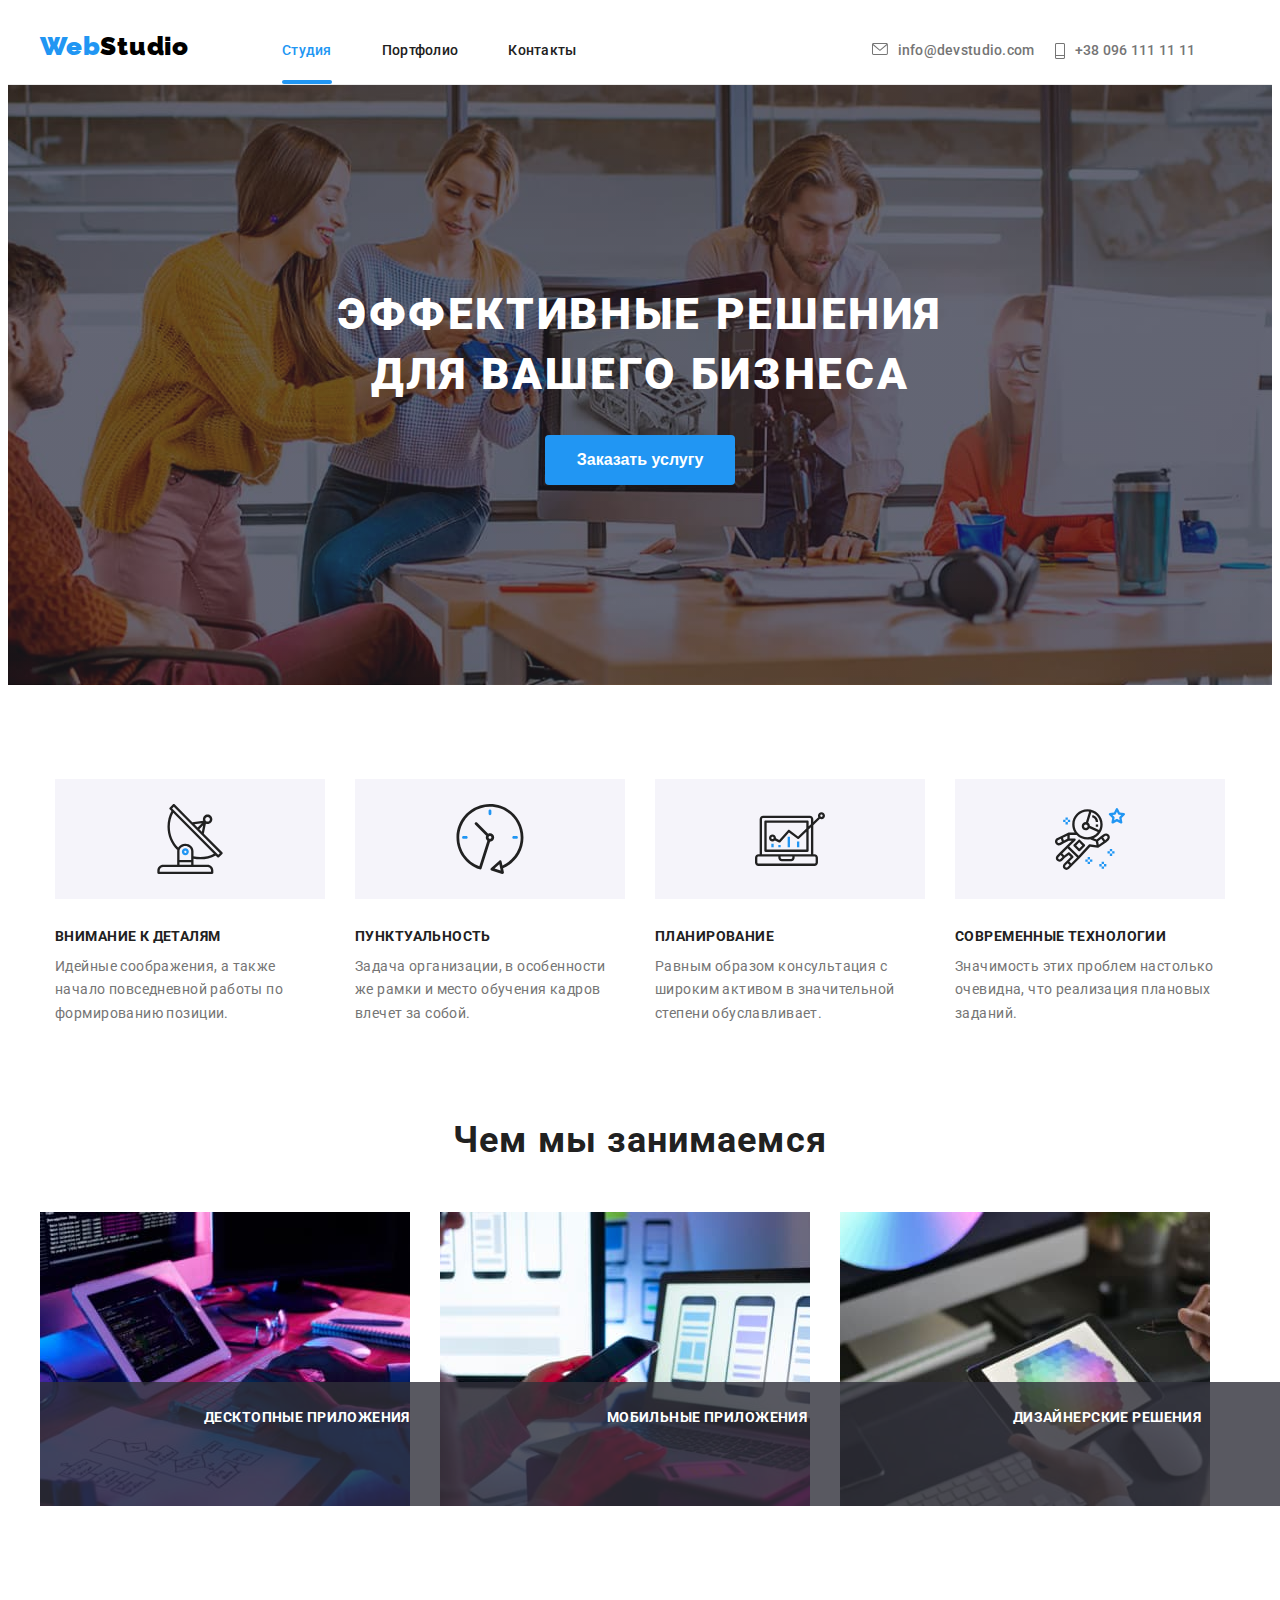
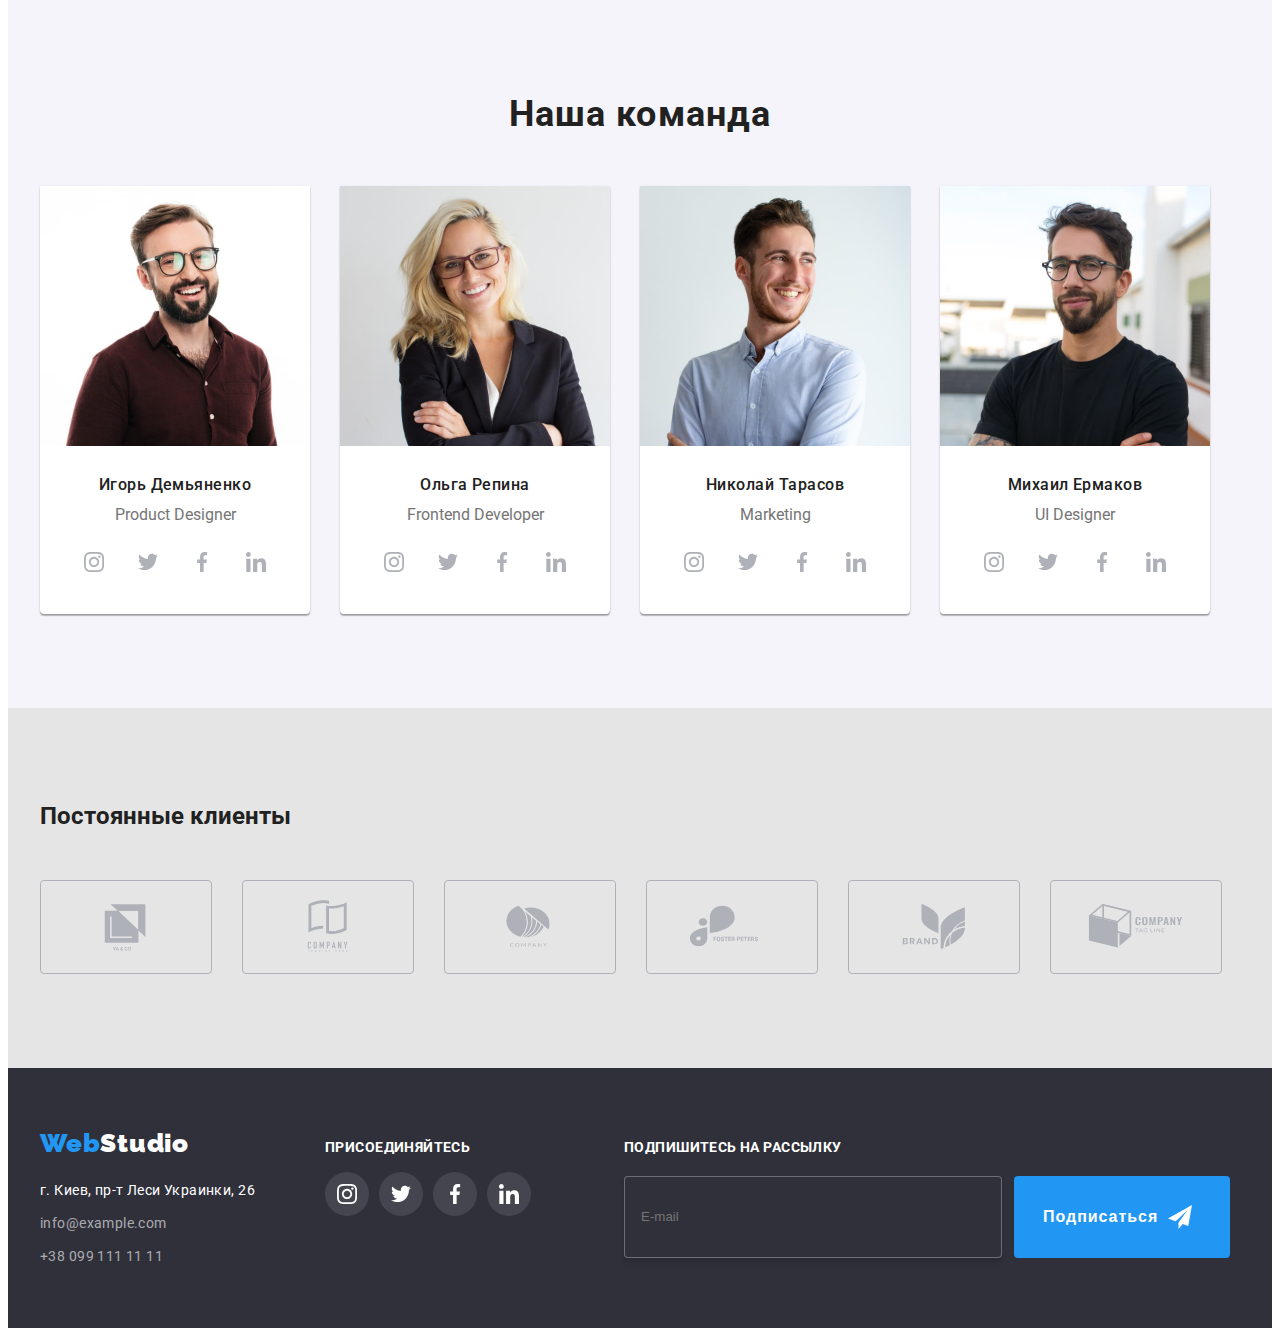
==== commit 0e48ece2: "section clients bem" ====
--- a/index.html
+++ b/index.html
@@ -365,76 +365,76 @@
             </ul>
          </div>    
       </section>
-      <section class="main__information-clients section">
+      <section class="clients section">
          <div class="container">
-            <h2 class="work">Постоянные клиенты</h2>
-            <ul class="clients-socials-list list">
-               <li class="clients-socials-item">
+            <h2 class="clients__title">Постоянные клиенты</h2>
+            <ul class="clients__socials-list list">
+               <li class="clients__socials-item">
                   <a
                       href=""
-                      class="clients-socials-link link"
+                      class="clients__socials-link link"
                   >
-                      <svg class="clients-socials-icon" width="106" height="60">
+                      <svg class="clients__socials-icon" width="106" height="60">
                           <use
                           href="./images/symbol-defs.svg#icon-Logo1"
                           ></use>
                       </svg>
                   </a>
               </li>
-               <li class="clients-socials-item">
+               <li class="clients__socials-item">
                   <a
                       href=""
-                      class="clients-socials-link link"
+                      class="clients__socials-link link"
                   >
-                      <svg class="clients-socials-icon" width="106" height="60">
+                      <svg class="clients__socials-icon" width="106" height="60">
                           <use
                           href="./images/symbol-defs.svg#icon-Logo2"
                           ></use>
                       </svg>
                   </a>
               </li>
-               <li class="clients-socials-item">
+               <li class="clients__socials-item">
                   <a
                       href=""
-                      class="clients-socials-link link"
+                      class="clients__socials-link link"
                   >
-                      <svg class="clients-socials-icon" width="106" height="60">
+                      <svg class="clients__socials-icon" width="106" height="60">
                           <use
                           href="./images/symbol-defs.svg#icon-Logo3"
                           ></use>
                       </svg>
                   </a>
               </li>
-               <li class="clients-socials-item">
+               <li class="clients__socials-item">
                   <a
                       href=""
-                      class="clients-socials-link link"
+                      class="clients__socials-link link"
                   >
-                      <svg class="clients-socials-icon" width="106" height="60">
+                      <svg class="clients__socials-icon" width="106" height="60">
                           <use
                           href="./images/symbol-defs.svg#icon-Logo4"
                           ></use>
                       </svg>
                   </a>
               </li>
-               <li class="clients-socials-item">
+               <li class="clients__socials-item">
                   <a
                       href=""
-                      class="clients-socials-link link"
+                      class="clients__socials-link link"
                   >
-                      <svg class="clients-socials-icon" width="106" height="60">
+                      <svg class="clients__socials-icon" width="106" height="60">
                           <use
                           href="./images/symbol-defs.svg#icon-Logo5"
                           ></use>
                       </svg>
                   </a>
               </li>
-              <li class="clients-socials-item">
+              <li class="clients__socials-item">
                   <a
                       href=""
-                      class="clients-socials-link link"
+                      class="clients__socials-link link"
                   >
-                      <svg class="clients-socials-icon" width="106" height="60">
+                      <svg class="clients__socials-icon" width="106" height="60">
                           <use
                           href="./images/symbol-defs.svg#icon-Logo6"
                           ></use>
--- a/css/main.min.css
+++ b/css/main.min.css
@@ -1,2 +1,2 @@
-:root{--primary-text-color: #212121;--special-color: #2196f3;--color-contact: #757575;--color-light: #ffffff;--color-of-details: #ececec;--color-background: #f5f4fa;--color-image: #2f303a;--color-footer-contact: rgba(255, 255, 255, 0.6);--color-border: #eeeeee;--color-footer-social: #44454e;--color-teachers-social: #afb1b8;--color-details-info: #e5e5e5}body{font-family:'Roboto', sans-serif;color:var(--primary-text-color)}.link{text-decoration:none;transition:color 250ms cubic-bezier(0.4, 0, 0.2, 1),background-color 250ms cubic-bezier(0.4, 0, 0.2, 1)}.vissually-hidden{position:absolute;white-space:nowrap;width:1px;height:1px;overflow:hidden;border:0;padding:0;clip:rect(0 0 0 0);clip-path:inset(50%);margin:-1px}.grey{color:var(--color-contact)}.white{color:var(--color-light)}p,h1,h2,h3,h4,h5,h6{margin:0}img{display:block;max-width:100%;height:auto}ul{list-style-type:none;margin:0;padding:0}.container{width:1200px;padding-left:15px;padding-right:15px;margin-left:auto;margin-right:auto}.backdrop{position:fixed;width:100vw;height:100vh;background-color:rgba(0,0,0,0.2);top:0}.modal{position:absolute;min-width:528px;min-height:581px;background-color:var(--color-light);box-shadow:0px 2px 1px rgba(0,0,0,0.2),1px 0px 1px rgba(0,0,0,0.14),3px 0px 1px rgba(0,0,0,0.12);border-radius:4px;top:50%;left:50%;transform:translate(-50%, -50%);padding:40px;text-align:center}.is-hidden{visibility:hidden;opacity:0;pointer-events:none}.modal-btn{display:flex;align-items:center;background-color:var(--color-light);border-color:rgba(0,0,0,0.1);border-radius:50px;width:30px;height:30px;position:absolute;right:8px;top:8px;padding:6px;transition:fill 250ms cubic-bezier(0.4, 0, 0.2, 1)}.modal-btn:hover{fill:var(--special-color)}.modal-title{font-weight:700;font-size:20px;line-height:1.15;letter-spacing:0.03em;text-align:center;color:var(--primary-text-color);margin-bottom:12px}.modal-label{display:block;margin-bottom:4px;font-size:12px;line-height:1.2;font-weight:400;letter-spacing:0.01em;color:var(--color-contact);text-align:start}.modal-input-icon{position:absolute;top:20%;left:15px;transition:fill 250ms cubic-bezier(0.4, 0, 0.2, 1)}.modal-input{width:100%;height:40px;background-color:transparent;border:1px solid rgba(33,33,33,0.2);border-radius:4px;padding-left:42px;outline:none;margin-bottom:10px;transition:border-color 250ms cubic-bezier(0.4, 0, 0.2, 1)}.modal-input:focus{border-color:var(--special-color)}.modal-input:focus+.modal-input-icon{fill:var(--special-color)}.modal-text{width:100%;height:120px;background-color:transparent;border:1px solid rgba(33,33,33,0.2);border-radius:5px;resize:none;padding:12px 16px;margin-bottom:20px}.input-wrap{display:block;position:relative}.check-text{font-size:14px;line-height:1.2;color:var(--color-contact);display:flex;position:relative}.check-link{color:var(--special-color);margin-left:5px}.check-text span{width:16px;height:15px;border:2px solid var(--primary-text-color);border-radius:2px;margin-right:9px;display:flex;align-items:center;justify-content:center;transition:background-color 250ms cubic-bezier(0.4, 0, 0.2, 1),border 250ms cubic-bezier(0.4, 0, 0.2, 1)}.input-check:checked+.check-text span{background-color:var(--special-color);border:none}.input-icon-check{fill:var(--color-light)}.form__btn-contact{color:var(--color-light);font-size:16px;line-height:1.87;font-weight:400;letter-spacing:0.06em;padding:10px 55px;border:none;border-radius:4px;background-color:var(--special-color);box-shadow:0px 4px 4px rgba(0,0,0,0.15);margin-top:30px}.page-header{display:flex;justify-content:space-evenly;border-bottom:solid 1px var(--color-of-details);padding-top:24px}.page-header__container{display:flex;align-items:baseline}.page-header__info-nav{display:flex;align-items:baseline}.logo{font-size:26px;font-family:'Raleway', sans-serif;letter-spacing:0.03em;font-weight:700;line-height:1.15}.menu__list{display:flex;align-items:center;margin-right:295px}.menu__list .list:first-child{margin-left:93px}.menu__list .list:not(:last-child){margin-right:50px}.menu__list .current::after{color:var(--special-color);content:'';height:4px;width:100%;background-color:var(--special-color);border-radius:2px;display:block;position:absolute;bottom:0}.menu__list .link{padding-bottom:25px}.menu__list .link:hover,.menu__list .link:focus{color:var(--special-color)}.menu__list-item{position:relative;padding-bottom:25px}.page-header__contact{display:flex;align-items:center}.page-header__contact .link:hover,.page-header__contact .link:focus{color:var(--special-color)}.menu__list-item-studio,.menu__list-item-portfolio,.menu__list-item-contact{color:var(--primary-text-color);font-weight:500;font-size:14px;line-height:1.14;letter-spacing:0.02em}.current{color:var(--special-color)}.page-header__contact-telephone{display:flex;align-items:flex-start}.page-header__contact-icon{fill:currentColor;margin-right:10px}.page-header__contact-email,.page-header__contact-telephone{font-weight:500;font-size:14px;line-height:1.14;letter-spacing:0.02em}.page-header__contact-email{margin-right:20px}.hero{background-color:var(--color-image);letter-spacing:0.06em;text-align:center;padding-top:200px;padding-bottom:200px}.overlay{background-image:linear-gradient(rgba(47,48,58,0.4), rgba(47,48,58,0.4)),url("../images/img-hero.jpg");background-repeat:no-repeat;background-position:center;background-size:cover;margin:0 auto;max-width:1600px}.hero__title{color:var(--color-light);font-size:44px;font-weight:900;line-height:1.36;letter-spacing:0.06em;max-width:696px;margin-bottom:30px;margin-right:auto;margin-left:auto}.hero__btn{padding:10px 32px;background-color:var(--special-color);border-radius:4px;font-size:16px;font-weight:700;line-height:1.87;cursor:pointer;color:var(--color-light);border:none;transition:box-shadow 250ms cubic-bezier(0.4, 0, 0.2, 1)}.hero__btn:hover{box-shadow:0px 4px 4px rgba(0,0,0,0.15)}.main__portfolio{padding-top:100px;padding-bottom:94px}.container-portfolio{display:flex;flex-direction:column}.main__portfolio-nav{display:flex;justify-content:center;margin-bottom:50px}.main__portfolio-nav .main__portfolio-nav-item:not(:last-child){margin-right:8px}.btn__nav{background:var(--color-background);border-radius:4px;border:none;font-weight:500;font-size:16px;line-height:1.62;letter-spacing:0.03em;cursor:pointer;padding:6px 22px;transition:background-color 250ms cubic-bezier(0.4, 0, 0.2, 1),color 250ms cubic-bezier(0.4, 0, 0.2, 1),border 250ms cubic-bezier(0.4, 0, 0.2, 1),box-shadow 250ms cubic-bezier(0.4, 0, 0.2, 1)}.btn__nav:hover,.btn__nav:focus{background-color:var(--special-color);border:none;color:var(--color-light);box-shadow:0px 3px 1px rgba(0,0,0,0.1),0px 1px 2px rgba(0,0,0,0.08),0px 2px 2px rgba(0,0,0,0.12)}.main__information-project-details{display:flex;flex-wrap:wrap;margin-bottom:-30px;margin-right:-30px}.main__information-project-item{width:calc(100% / 3 -30px);margin-bottom:30px;margin-right:30px;background:var(--color-light);transition:box-shadow 250ms cubic-bezier(0.4, 0, 0.2, 1)}.main__information-project-item:hover{box-shadow:0px 3px 1px rgba(0,0,0,0.1),0px 1px 2px rgba(0,0,0,0.08),0px 2px 2px rgba(0,0,0,0.12)}.main__information-project-item:hover .main__information-project-item-text{transform:translateY(0%)}.main__information-project-item-card{position:relative;overflow:hidden}.main__information-project-item-text{font-style:regular;font-size:18px;line-height:calc(28 / 18);letter-spacing:0.03em;color:var(--color-light);width:370px;position:absolute;top:0;left:0;padding:63px 24px;background-color:rgba(33,150,243,0.9);transform:translateY(100%);transition:transform 250ms cubic-bezier(0.4, 0, 0.2, 1)}.main__information-project-item-border{border-left:1px solid var(--color-border);border-right:1px solid var(--color-border);border-bottom:1px solid var(--color-border);padding:20px 24px}.main__information-project-item-title{font-weight:700;font-size:18px;line-height:2;letter-spacing:0.06em;color:var(--primary-text-color)}.detail{font-size:16px;line-height:1.87;letter-spacing:0.03em;margin-top:4px}.skils.section{padding-top:94px;padding-bottom:47px}.skils__details-list{display:flex;justify-content:center}.skils__details-item:not(:last-child){margin-right:30px}.skils__details-block{display:flex;justify-content:center;align-items:center;margin-bottom:30px;background-color:var(--color-background);width:270px;height:120px}.skils__details-title{font-weight:700;font-size:14px;line-height:1.14;letter-spacing:0.03em}.grey.text{font-family:Roboto;font-size:14px;line-height:1.71;letter-spacing:0.03em;margin-top:10px;display:block;width:270px}.work{font-family:Roboto;font-weight:700;font-size:36px;line-height:1.16;text-align:center;letter-spacing:0.03em;margin-bottom:50px}.work-details.section{padding-top:47px;padding-bottom:94px}.work-details__gallery-list{display:flex}.work-details__gallery-list .list:not(:last-child){margin-right:30px}.work-details__gallery-item-box{position:relative}.work-details__gallery-item-text{position:absolute;bottom:0;left:0;color:var(--color-light);background-color:rgba(47,48,58,0.8);width:100%;height:70px;font-weight:700;font-size:14px;line-height:calc(16 / 14);text-align:center;letter-spacing:0.03em;padding:27px 82px;text-transform:uppercase}.teachers{background-color:var(--color-background);padding-top:94px;padding-bottom:94px}.teachers__list{display:flex}.teachers__list .list:not(:last-child){margin-right:30px}.teachers__list .teachers__socials-list{display:flex;justify-content:center;margin-top:16px}.teachers__item{background-color:var(--color-light);box-shadow:0px 1px 3px rgba(0,0,0,0.12),0px 1px 1px rgba(0,0,0,0.14),0px 2px 1px rgba(0,0,0,0.2);border-radius:0px 0px 4px 4px}.teachers__item-names{padding-top:30px;padding-bottom:30px}.teachers__item-names-title{font-weight:500;font-size:16px;line-height:1.18;text-align:center;letter-spacing:0.03em}.teachers__socials-item{width:44px;height:44px;margin-right:10px}.teachers__socials-item:last-child{margin-right:0}.teachers__socials-item .teachers__socials-link{width:100%;height:100%;border-radius:50%;display:flex;align-items:center;justify-content:center;color:var(--color-teachers-social);transition:background-color 250ms cubic-bezier(0.4, 0, 0.2, 1),color 250ms cubic-bezier(0.4, 0, 0.2, 1)}.teachers__socials-item .teachers__socials-link:hover,.teachers__socials-item .teachers__socials-link:focus{background-color:var(--special-color);color:var(--color-light)}.teachers__socials-icon{fill:currentColor}.grey.workers{text-align:center;font-weight:400;margin-top:10px}.main__information-clients.section{padding-top:94px;padding-bottom:94px;background-color:var(--color-details-info)}.main__information-clients.work{margin-bottom:50px}.clients-socials-list{display:flex}.clients-socials-item{margin-right:30px}.clients-socials-item:last-child{margin-right:0}.clients-socials-link{display:flex;justify-content:center;align-items:center;width:170px;height:92px;border:solid 1px var(--color-teachers-social);border-radius:4px;fill:var(--color-teachers-social);transition:fill 250ms cubic-bezier(0.4, 0, 0.2, 1),border 250ms cubic-bezier(0.4, 0, 0.2, 1)}.clients-socials-link:hover,.clients-socials-link:focus{fill:var(--special-color);border:solid 1px var(--special-color)}.footer{background-color:var(--color-image);padding-top:60px;padding-bottom:60px}.container-footer{display:flex;align-items:baseline}.logo-footer{font-family:Raleway;font-weight:700;font-size:26px;line-height:1.19;letter-spacing:0.03em;display:block}.address{font-size:14px;font-weight:400;font-style:normal;line-height:1.71;letter-spacing:0.03em;margin-top:20px}.footer__contact-color{color:var(--color-footer-contact);font-size:14px;line-height:1.71;letter-spacing:0.03em;display:block}.email-footer{margin-top:9px;margin-bottom:9px}.footer-contact{margin-right:70px}.footer-social-title{font-weight:700;font-size:14px;line-height:1.14;letter-spacing:0.03em;text-transform:uppercase}.footer-socials-list{display:flex;justify-content:center;margin-top:16px}.footer-socials-item{width:44px;height:44px;margin-right:10px}.footer-socials-item:last-child{margin-right:0}.footer-socials-link{width:100%;height:100%;border-radius:50%;background-color:var(--color-footer-social);display:flex;align-items:center;justify-content:center;color:#ffffff}.footer-socials-link:hover,.footer-socials-link:focus{background-color:var(--special-color)}.footer-socials-icon{width:20px;height:20px;fill:currentColor}.footer-email-title{font-weight:700;font-size:14px;line-height:1.14;letter-spacing:0.03em;text-transform:uppercase;margin-bottom:20px}.footer-email-client{margin-left:93px}.confirmation-email{display:flex}.footer-input{width:358px;height:50px;background-color:var(--color-image);border:1px solid rgba(255,255,255,0.3);border-radius:4px;box-shadow:0px 4px 4px rgba(0,0,0,0.15);color:var(--color-contact);padding-left:16px;padding-top:15px;padding-bottom:15px;margin-right:12px}.footer__btn-email{color:var(--color-light);background-color:var(--special-color);border-radius:4px;border:none;padding:10px 62px 10px 29px;font-weight:700;font-size:16px;line-height:1.87;letter-spacing:0.06em;position:relative}.footer__btn-email span{margin-left:10px}.input-icon-email{position:absolute;fill:var(--color-light);top:50%;transform:translateY(-50%)}
+:root{--primary-text-color: #212121;--special-color: #2196f3;--color-contact: #757575;--color-light: #ffffff;--color-of-details: #ececec;--color-background: #f5f4fa;--color-image: #2f303a;--color-footer-contact: rgba(255, 255, 255, 0.6);--color-border: #eeeeee;--color-footer-social: #44454e;--color-teachers-social: #afb1b8;--color-details-info: #e5e5e5}body{font-family:'Roboto', sans-serif;color:var(--primary-text-color)}.link{text-decoration:none;transition:color 250ms cubic-bezier(0.4, 0, 0.2, 1),background-color 250ms cubic-bezier(0.4, 0, 0.2, 1)}.vissually-hidden{position:absolute;white-space:nowrap;width:1px;height:1px;overflow:hidden;border:0;padding:0;clip:rect(0 0 0 0);clip-path:inset(50%);margin:-1px}.grey{color:var(--color-contact)}.white{color:var(--color-light)}p,h1,h2,h3,h4,h5,h6{margin:0}img{display:block;max-width:100%;height:auto}ul{list-style-type:none;margin:0;padding:0}.container{width:1200px;padding-left:15px;padding-right:15px;margin-left:auto;margin-right:auto}.backdrop{position:fixed;width:100vw;height:100vh;background-color:rgba(0,0,0,0.2);top:0}.modal{position:absolute;min-width:528px;min-height:581px;background-color:var(--color-light);box-shadow:0px 2px 1px rgba(0,0,0,0.2),1px 0px 1px rgba(0,0,0,0.14),3px 0px 1px rgba(0,0,0,0.12);border-radius:4px;top:50%;left:50%;transform:translate(-50%, -50%);padding:40px;text-align:center}.is-hidden{visibility:hidden;opacity:0;pointer-events:none}.modal-btn{display:flex;align-items:center;background-color:var(--color-light);border-color:rgba(0,0,0,0.1);border-radius:50px;width:30px;height:30px;position:absolute;right:8px;top:8px;padding:6px;transition:fill 250ms cubic-bezier(0.4, 0, 0.2, 1)}.modal-btn:hover{fill:var(--special-color)}.modal-title{font-weight:700;font-size:20px;line-height:1.15;letter-spacing:0.03em;text-align:center;color:var(--primary-text-color);margin-bottom:12px}.modal-label{display:block;margin-bottom:4px;font-size:12px;line-height:1.2;font-weight:400;letter-spacing:0.01em;color:var(--color-contact);text-align:start}.modal-input-icon{position:absolute;top:20%;left:15px;transition:fill 250ms cubic-bezier(0.4, 0, 0.2, 1)}.modal-input{width:100%;height:40px;background-color:transparent;border:1px solid rgba(33,33,33,0.2);border-radius:4px;padding-left:42px;outline:none;margin-bottom:10px;transition:border-color 250ms cubic-bezier(0.4, 0, 0.2, 1)}.modal-input:focus{border-color:var(--special-color)}.modal-input:focus+.modal-input-icon{fill:var(--special-color)}.modal-text{width:100%;height:120px;background-color:transparent;border:1px solid rgba(33,33,33,0.2);border-radius:5px;resize:none;padding:12px 16px;margin-bottom:20px}.input-wrap{display:block;position:relative}.check-text{font-size:14px;line-height:1.2;color:var(--color-contact);display:flex;position:relative}.check-link{color:var(--special-color);margin-left:5px}.check-text span{width:16px;height:15px;border:2px solid var(--primary-text-color);border-radius:2px;margin-right:9px;display:flex;align-items:center;justify-content:center;transition:background-color 250ms cubic-bezier(0.4, 0, 0.2, 1),border 250ms cubic-bezier(0.4, 0, 0.2, 1)}.input-check:checked+.check-text span{background-color:var(--special-color);border:none}.input-icon-check{fill:var(--color-light)}.form__btn-contact{color:var(--color-light);font-size:16px;line-height:1.87;font-weight:400;letter-spacing:0.06em;padding:10px 55px;border:none;border-radius:4px;background-color:var(--special-color);box-shadow:0px 4px 4px rgba(0,0,0,0.15);margin-top:30px}.page-header{display:flex;justify-content:space-evenly;border-bottom:solid 1px var(--color-of-details);padding-top:24px}.page-header__container{display:flex;align-items:baseline}.page-header__info-nav{display:flex;align-items:baseline}.logo{font-size:26px;font-family:'Raleway', sans-serif;letter-spacing:0.03em;font-weight:700;line-height:1.15}.menu__list{display:flex;align-items:center;margin-right:295px}.menu__list .list:first-child{margin-left:93px}.menu__list .list:not(:last-child){margin-right:50px}.menu__list .current::after{color:var(--special-color);content:'';height:4px;width:100%;background-color:var(--special-color);border-radius:2px;display:block;position:absolute;bottom:0}.menu__list .link{padding-bottom:25px}.menu__list .link:hover,.menu__list .link:focus{color:var(--special-color)}.menu__list-item{position:relative;padding-bottom:25px}.page-header__contact{display:flex;align-items:center}.page-header__contact .link:hover,.page-header__contact .link:focus{color:var(--special-color)}.menu__list-item-studio,.menu__list-item-portfolio,.menu__list-item-contact{color:var(--primary-text-color);font-weight:500;font-size:14px;line-height:1.14;letter-spacing:0.02em}.current{color:var(--special-color)}.page-header__contact-telephone{display:flex;align-items:flex-start}.page-header__contact-icon{fill:currentColor;margin-right:10px}.page-header__contact-email,.page-header__contact-telephone{font-weight:500;font-size:14px;line-height:1.14;letter-spacing:0.02em}.page-header__contact-email{margin-right:20px}.hero{background-color:var(--color-image);letter-spacing:0.06em;text-align:center;padding-top:200px;padding-bottom:200px}.overlay{background-image:linear-gradient(rgba(47,48,58,0.4), rgba(47,48,58,0.4)),url("../images/img-hero.jpg");background-repeat:no-repeat;background-position:center;background-size:cover;margin:0 auto;max-width:1600px}.hero__title{color:var(--color-light);font-size:44px;font-weight:900;line-height:1.36;letter-spacing:0.06em;max-width:696px;margin-bottom:30px;margin-right:auto;margin-left:auto}.hero__btn{padding:10px 32px;background-color:var(--special-color);border-radius:4px;font-size:16px;font-weight:700;line-height:1.87;cursor:pointer;color:var(--color-light);border:none;transition:box-shadow 250ms cubic-bezier(0.4, 0, 0.2, 1)}.hero__btn:hover{box-shadow:0px 4px 4px rgba(0,0,0,0.15)}.main__portfolio{padding-top:100px;padding-bottom:94px}.container-portfolio{display:flex;flex-direction:column}.main__portfolio-nav{display:flex;justify-content:center;margin-bottom:50px}.main__portfolio-nav .main__portfolio-nav-item:not(:last-child){margin-right:8px}.btn__nav{background:var(--color-background);border-radius:4px;border:none;font-weight:500;font-size:16px;line-height:1.62;letter-spacing:0.03em;cursor:pointer;padding:6px 22px;transition:background-color 250ms cubic-bezier(0.4, 0, 0.2, 1),color 250ms cubic-bezier(0.4, 0, 0.2, 1),border 250ms cubic-bezier(0.4, 0, 0.2, 1),box-shadow 250ms cubic-bezier(0.4, 0, 0.2, 1)}.btn__nav:hover,.btn__nav:focus{background-color:var(--special-color);border:none;color:var(--color-light);box-shadow:0px 3px 1px rgba(0,0,0,0.1),0px 1px 2px rgba(0,0,0,0.08),0px 2px 2px rgba(0,0,0,0.12)}.main__information-project-details{display:flex;flex-wrap:wrap;margin-bottom:-30px;margin-right:-30px}.main__information-project-item{width:calc(100% / 3 -30px);margin-bottom:30px;margin-right:30px;background:var(--color-light);transition:box-shadow 250ms cubic-bezier(0.4, 0, 0.2, 1)}.main__information-project-item:hover{box-shadow:0px 3px 1px rgba(0,0,0,0.1),0px 1px 2px rgba(0,0,0,0.08),0px 2px 2px rgba(0,0,0,0.12)}.main__information-project-item:hover .main__information-project-item-text{transform:translateY(0%)}.main__information-project-item-card{position:relative;overflow:hidden}.main__information-project-item-text{font-style:regular;font-size:18px;line-height:calc(28 / 18);letter-spacing:0.03em;color:var(--color-light);width:370px;position:absolute;top:0;left:0;padding:63px 24px;background-color:rgba(33,150,243,0.9);transform:translateY(100%);transition:transform 250ms cubic-bezier(0.4, 0, 0.2, 1)}.main__information-project-item-border{border-left:1px solid var(--color-border);border-right:1px solid var(--color-border);border-bottom:1px solid var(--color-border);padding:20px 24px}.main__information-project-item-title{font-weight:700;font-size:18px;line-height:2;letter-spacing:0.06em;color:var(--primary-text-color)}.detail{font-size:16px;line-height:1.87;letter-spacing:0.03em;margin-top:4px}.skils.section{padding-top:94px;padding-bottom:47px}.skils__details-list{display:flex;justify-content:center}.skils__details-item:not(:last-child){margin-right:30px}.skils__details-block{display:flex;justify-content:center;align-items:center;margin-bottom:30px;background-color:var(--color-background);width:270px;height:120px}.skils__details-title{font-weight:700;font-size:14px;line-height:1.14;letter-spacing:0.03em}.grey.text{font-family:Roboto;font-size:14px;line-height:1.71;letter-spacing:0.03em;margin-top:10px;display:block;width:270px}.work{font-family:Roboto;font-weight:700;font-size:36px;line-height:1.16;text-align:center;letter-spacing:0.03em;margin-bottom:50px}.work-details.section{padding-top:47px;padding-bottom:94px}.work-details__gallery-list{display:flex}.work-details__gallery-list .list:not(:last-child){margin-right:30px}.work-details__gallery-item-box{position:relative}.work-details__gallery-item-text{position:absolute;bottom:0;left:0;color:var(--color-light);background-color:rgba(47,48,58,0.8);width:100%;height:70px;font-weight:700;font-size:14px;line-height:calc(16 / 14);text-align:center;letter-spacing:0.03em;padding:27px 82px;text-transform:uppercase}.teachers{background-color:var(--color-background);padding-top:94px;padding-bottom:94px}.teachers__list{display:flex}.teachers__list .list:not(:last-child){margin-right:30px}.teachers__list .teachers__socials-list{display:flex;justify-content:center;margin-top:16px}.teachers__item{background-color:var(--color-light);box-shadow:0px 1px 3px rgba(0,0,0,0.12),0px 1px 1px rgba(0,0,0,0.14),0px 2px 1px rgba(0,0,0,0.2);border-radius:0px 0px 4px 4px}.teachers__item-names{padding-top:30px;padding-bottom:30px}.teachers__item-names-title{font-weight:500;font-size:16px;line-height:1.18;text-align:center;letter-spacing:0.03em}.teachers__socials-item{width:44px;height:44px;margin-right:10px}.teachers__socials-item:last-child{margin-right:0}.teachers__socials-item .teachers__socials-link{width:100%;height:100%;border-radius:50%;display:flex;align-items:center;justify-content:center;color:var(--color-teachers-social);transition:background-color 250ms cubic-bezier(0.4, 0, 0.2, 1),color 250ms cubic-bezier(0.4, 0, 0.2, 1)}.teachers__socials-item .teachers__socials-link:hover,.teachers__socials-item .teachers__socials-link:focus{background-color:var(--special-color);color:var(--color-light)}.teachers__socials-icon{fill:currentColor}.grey.workers{text-align:center;font-weight:400;margin-top:10px}.clients.section{padding-top:94px;padding-bottom:94px;background-color:var(--color-details-info)}.clients__title{margin-bottom:50px}.clients__socials-list{display:flex}.clients__socials-item{margin-right:30px}.clients__socials-item:last-child{margin-right:0}.clients__socials-link{display:flex;justify-content:center;align-items:center;width:170px;height:92px;border:solid 1px var(--color-teachers-social);border-radius:4px;fill:var(--color-teachers-social);transition:fill 250ms cubic-bezier(0.4, 0, 0.2, 1),border 250ms cubic-bezier(0.4, 0, 0.2, 1)}.clients__socials-link:hover,.clients__socials-link:focus{fill:var(--special-color);border:solid 1px var(--special-color)}.footer{background-color:var(--color-image);padding-top:60px;padding-bottom:60px}.container-footer{display:flex;align-items:baseline}.logo-footer{font-family:Raleway;font-weight:700;font-size:26px;line-height:1.19;letter-spacing:0.03em;display:block}.address{font-size:14px;font-weight:400;font-style:normal;line-height:1.71;letter-spacing:0.03em;margin-top:20px}.footer__contact-color{color:var(--color-footer-contact);font-size:14px;line-height:1.71;letter-spacing:0.03em;display:block}.email-footer{margin-top:9px;margin-bottom:9px}.footer-contact{margin-right:70px}.footer-social-title{font-weight:700;font-size:14px;line-height:1.14;letter-spacing:0.03em;text-transform:uppercase}.footer-socials-list{display:flex;justify-content:center;margin-top:16px}.footer-socials-item{width:44px;height:44px;margin-right:10px}.footer-socials-item:last-child{margin-right:0}.footer-socials-link{width:100%;height:100%;border-radius:50%;background-color:var(--color-footer-social);display:flex;align-items:center;justify-content:center;color:#ffffff}.footer-socials-link:hover,.footer-socials-link:focus{background-color:var(--special-color)}.footer-socials-icon{width:20px;height:20px;fill:currentColor}.footer-email-title{font-weight:700;font-size:14px;line-height:1.14;letter-spacing:0.03em;text-transform:uppercase;margin-bottom:20px}.footer-email-client{margin-left:93px}.confirmation-email{display:flex}.footer-input{width:358px;height:50px;background-color:var(--color-image);border:1px solid rgba(255,255,255,0.3);border-radius:4px;box-shadow:0px 4px 4px rgba(0,0,0,0.15);color:var(--color-contact);padding-left:16px;padding-top:15px;padding-bottom:15px;margin-right:12px}.footer__btn-email{color:var(--color-light);background-color:var(--special-color);border-radius:4px;border:none;padding:10px 62px 10px 29px;font-weight:700;font-size:16px;line-height:1.87;letter-spacing:0.06em;position:relative}.footer__btn-email span{margin-left:10px}.input-icon-email{position:absolute;fill:var(--color-light);top:50%;transform:translateY(-50%)}
 /*# sourceMappingURL=main.min.css.map */